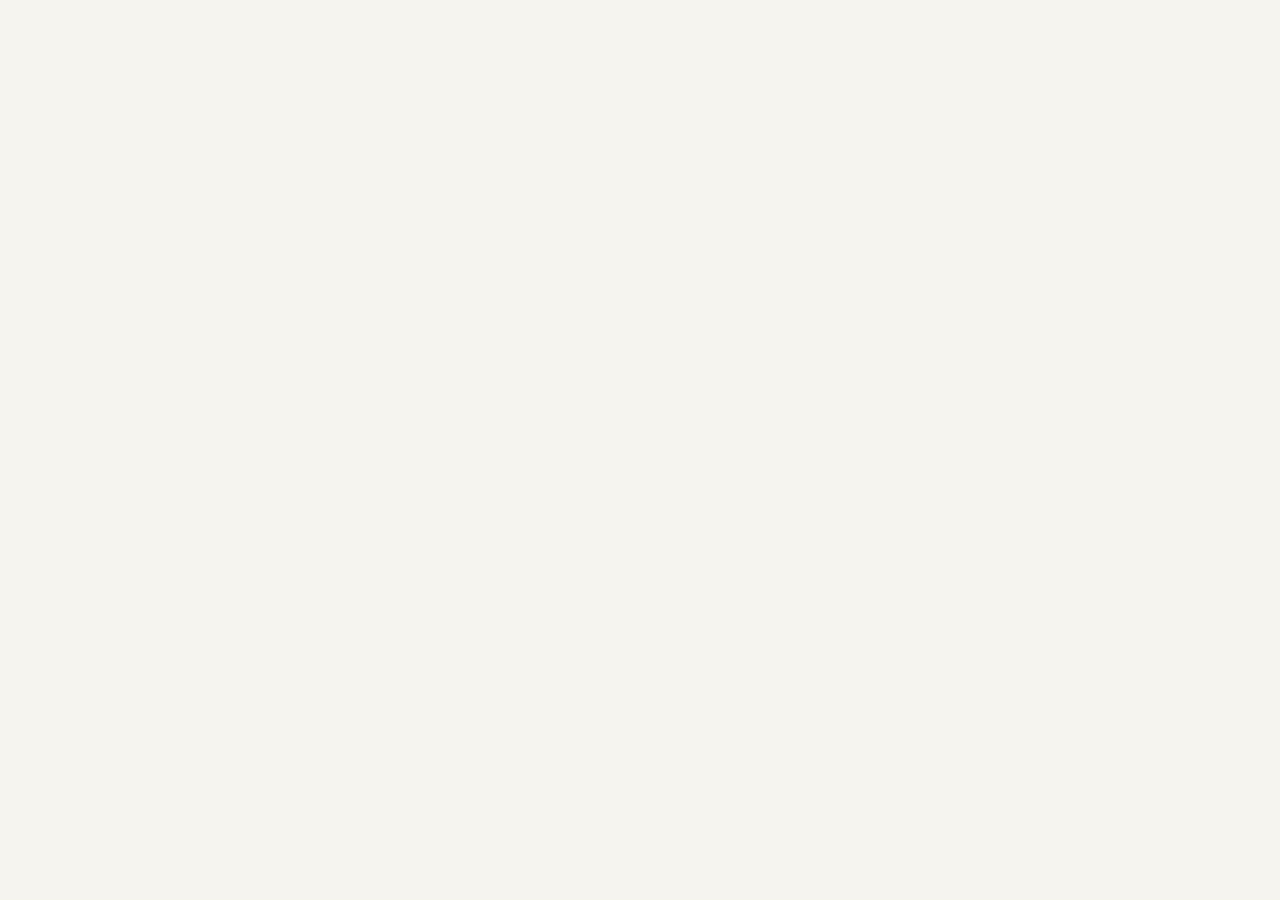
==== Admin.html @ 72b26d5e "fix: installed PWA not picking up new deploys An installed home-screen app usually resumes its last " ====
<!DOCTYPE html>
<html lang="es">
<head>
  <meta charset="UTF-8" />
  <meta name="viewport" content="width=device-width, initial-scale=1.0, viewport-fit=cover" />
  <title>Padel Park · Recepción</title>
  <link rel="manifest" href="admin-manifest.json" />
  <meta name="theme-color" content="#0e1d57" />
  <meta name="apple-mobile-web-app-capable" content="yes" />
  <meta name="apple-mobile-web-app-status-bar-style" content="black-translucent" />
  <meta name="apple-mobile-web-app-title" content="PP Recepción" />
  <link rel="apple-touch-icon" href="icons/admin-180.png" />
  <link rel="stylesheet" href="styles.css" />
  <link rel="stylesheet" href="admin.css" />
</head>
<body class="admin-body-bg">
  <div id="root"></div>

  <script>
    window.addEventListener('error', e => {
      if (e.message && e.message.includes('ResizeObserver loop')) {
        e.stopImmediatePropagation();
        e.preventDefault();
      }
    });
  </script>

  <!-- React -->
  <script src="https://unpkg.com/react@18.3.1/umd/react.development.js" integrity="sha384-hD6/rw4ppMLGNu3tX5cjIb+uRZ7UkRJ6BPkLpg4hAu/6onKUg4lLsHAs9EBPT82L" crossorigin="anonymous"></script>
  <script src="https://unpkg.com/react-dom@18.3.1/umd/react-dom.development.js" integrity="sha384-u6aeetuaXnQ38mYT8rp6sbXaQe3NL9t+IBXmnYxwkUI2Hw4bsp2Wvmx4yRQF1uAm" crossorigin="anonymous"></script>
  <script src="https://unpkg.com/@babel/standalone@7.29.0/babel.min.js" integrity="sha384-m08KidiNqLdpJqLq95G/LEi8Qvjl/xUYll3QILypMoQ65QorJ9Lvtp2RXYGBFj1y" crossorigin="anonymous"></script>

  <!-- QR decoder -->
  <script src="https://unpkg.com/jsqr@1.4.0/dist/jsQR.js"></script>

  <!-- Config + API -->
  <script src="config.js"></script>
  <script src="api.js"></script>

  <!-- Supabase -->
  <script src="https://cdn.jsdelivr.net/npm/@supabase/supabase-js@2/dist/umd/supabase.min.js"></script>
  <script src="supabase-client.js"></script>

  <!-- Tournament scheduling + WhatsApp helpers -->
  <script src="tournament-logic.js"></script>
  <script src="whatsapp.js"></script>

  <!-- App -->
  <script type="text/babel" src="admin.jsx"></script>

  <script>
    if ('serviceWorker' in navigator) {
      navigator.serviceWorker.register('./sw.js').then(reg => {
        reg.addEventListener('updatefound', () => {
          const sw = reg.installing;
          sw.addEventListener('statechange', () => {
            if (sw.state === 'installed' && navigator.serviceWorker.controller) {
              navigator.serviceWorker.controller.postMessage({ type: 'SKIP_WAITING' });
              window.location.reload();
            }
          });
        });
        // An installed PWA usually resumes a suspended session instead of
        // doing a fresh navigation, so it never notices new deploys on its
        // own — actively re-check whenever the app comes back to front.
        const checkForUpdate = () => reg.update().catch(() => {});
        document.addEventListener('visibilitychange', () => {
          if (document.visibilityState === 'visible') checkForUpdate();
        });
        window.addEventListener('focus', checkForUpdate);
        window.addEventListener('pageshow', checkForUpdate);
        checkForUpdate();
      });
    }
  </script>
</body>
</html>
---- styles.css ----
/* Padel Park Gran Jardín — Loyalty */

@import url('https://fonts.googleapis.com/css2?family=Bebas+Neue&family=Inter:wght@400;500;600;700;800&family=Caveat:wght@500;700&display=swap');

:root {
  --navy: #0e1d57;
  --navy-deep: #07123a;
  --navy-ink: #050a26;
  --lime: #b8f24a;
  --lime-soft: #d4f88a;
  --lime-deep: #8fce20;
  --cream: #f6f4ee;
  --paper: #fbfaf6;
  --line: rgba(14, 29, 87, 0.12);
}

* { box-sizing: border-box; }
html, body { margin: 0; padding: 0; }
body {
  font-family: 'Inter', system-ui, -apple-system, sans-serif;
  background: var(--cream);
  color: var(--navy-ink);
  -webkit-font-smoothing: antialiased;
  overflow-x: hidden;
}

button { font-family: inherit; cursor: pointer; border: none; background: none; color: inherit; }
input, textarea, select { font-family: inherit; }

.display { font-family: 'Bebas Neue', 'Inter', sans-serif; letter-spacing: 0.02em; }
.script { font-family: 'Caveat', cursive; font-weight: 700; }

/* App shell — mobile-first, framed on desktop */
.app-shell {
  min-height: 100vh;
  display: flex;
  align-items: center;
  justify-content: center;
  padding: 0;
  background:
    radial-gradient(1200px 600px at 80% -10%, rgba(184, 242, 74, 0.18), transparent 60%),
    radial-gradient(900px 500px at -10% 110%, rgba(14, 29, 87, 0.08), transparent 60%),
    var(--cream);
}
@media (min-width: 720px) {
  .app-shell { padding: 32px; }
}

.phone {
  width: 100%;
  max-width: 440px;
  background: var(--paper);
  min-height: 100vh;
  position: relative;
  overflow: hidden;
  display: flex;
  flex-direction: column;
  padding-top: env(safe-area-inset-top);
}
@media (min-width: 720px) {
  .phone {
    min-height: auto;
    height: min(880px, calc(100vh - 64px));
    border-radius: 36px;
    box-shadow:
      0 1px 0 rgba(255,255,255,0.6) inset,
      0 30px 80px -20px rgba(14, 29, 87, 0.35),
      0 8px 24px -8px rgba(14, 29, 87, 0.2);
    border: 1px solid rgba(14, 29, 87, 0.08);
  }
}

.scroll {
  flex: 1;
  overflow-y: auto;
  -webkit-overflow-scrolling: touch;
}
.scroll::-webkit-scrollbar { width: 0; }

/* Top bar */
.topbar {
  display: flex;
  align-items: center;
  justify-content: space-between;
  padding: max(18px, calc(env(safe-area-inset-top) + 10px)) 22px 6px;
}
.topbar .brand {
  display: flex;
  align-items: center;
  gap: 10px;
}
.topbar .brand .logo-pill {
  height: 46px;
  width: 46px;
  border-radius: 11px;
  overflow: hidden;
  display: block;
  box-shadow: 0 4px 14px -6px rgba(14, 29, 87, 0.4);
  border: 1px solid rgba(14, 29, 87, 0.08);
  background: var(--navy);
  flex-shrink: 0;
}
.topbar .brand .logo-pill img {
  width: 100%;
  height: 100%;
  object-fit: cover;
  display: block;
}
.topbar .right {
  font-size: 11px;
  color: rgba(14, 29, 87, 0.5);
  letter-spacing: 0.18em;
  text-transform: uppercase;
}

/* Hero (welcome) */
.hero {
  padding: 8px 22px 24px;
}
.hero .eyebrow {
  display: inline-flex;
  align-items: center;
  gap: 8px;
  font-size: 11px;
  letter-spacing: 0.22em;
  text-transform: uppercase;
  color: var(--navy);
  background: rgba(184, 242, 74, 0.35);
  padding: 6px 10px;
  border-radius: 999px;
  font-weight: 600;
}
.hero .eyebrow .dot {
  width: 6px; height: 6px; border-radius: 50%;
  background: var(--lime-deep);
}
.hero h1 {
  font-family: 'Bebas Neue', sans-serif;
  font-size: 56px;
  line-height: 0.92;
  letter-spacing: 0.005em;
  color: var(--navy);
  margin: 18px 0 8px;
}
.hero h1 .accent {
  color: var(--lime-deep);
  font-family: 'Caveat', cursive;
  font-size: 48px;
  letter-spacing: 0;
  display: inline-block;
  transform: translateY(-4px) rotate(-3deg);
  margin-right: 4px;
}
.hero p.lead {
  font-size: 15px;
  line-height: 1.5;
  color: rgba(14, 29, 87, 0.7);
  margin: 0 0 22px;
  max-width: 36ch;
}

/* Photo card */
.photo-card {
  position: relative;
  border-radius: 22px;
  overflow: hidden;
  margin: 0 22px;
  aspect-ratio: 1 / 1;
  background: #0e1d57;
}
.photo-card img {
  width: 100%; height: 100%;
  object-fit: cover;
  display: block;
}

/* Winners carousel */
.winners-carousel {
  position: absolute;
  inset: 0;
  background: var(--navy);
}
.winners-carousel .wc-img {
  position: absolute;
  inset: 0;
  width: 100%;
  height: 100%;
  object-fit: cover;
  opacity: 0;
  transform: scale(1.05);
  transition: opacity 1.1s ease, transform 6s ease;
}
.winners-carousel .wc-img.is-active {
  opacity: 1;
  transform: scale(1);
}
.winners-carousel .wc-dots {
  position: absolute;
  bottom: 64px;
  left: 0; right: 0;
  display: flex;
  justify-content: center;
  gap: 6px;
  z-index: 3;
}
.winners-carousel .wc-dot {
  width: 6px; height: 6px;
  border-radius: 999px;
  background: rgba(255, 255, 255, 0.45);
  transition: width 0.3s ease, background 0.3s ease;
  padding: 0;
  cursor: pointer;
}
.winners-carousel .wc-dot.is-active {
  width: 22px;
  background: var(--lime);
}
.photo-card .badge {
  position: absolute;
  top: 14px; left: 14px;
  background: var(--lime);
  color: var(--navy);
  font-family: 'Bebas Neue', sans-serif;
  font-size: 13px;
  letter-spacing: 0.16em;
  padding: 8px 12px;
  border-radius: 999px;
}
.photo-card .ribbon {
  position: absolute;
  bottom: 14px; left: 14px; right: 14px;
  background: rgba(14, 29, 87, 0.78);
  backdrop-filter: blur(8px);
  color: white;
  padding: 12px 14px;
  border-radius: 14px;
  display: flex;
  justify-content: space-between;
  align-items: center;
  font-size: 12.5px;
}
.photo-card .ribbon strong {
  font-family: 'Bebas Neue', sans-serif;
  font-size: 15px;
  letter-spacing: 0.1em;
  color: var(--lime);
}

/* Perks list */
.perks {
  margin: 22px 22px 0;
  display: grid;
  grid-template-columns: 1fr 1fr;
  gap: 10px;
}
.perk {
  border: 1px solid var(--line);
  background: white;
  border-radius: 14px;
  padding: 12px 12px 14px;
  display: flex;
  flex-direction: column;
  gap: 6px;
}
.perk .icon {
  width: 28px; height: 28px;
  border-radius: 8px;
  background: var(--navy);
  color: var(--lime);
  display: grid; place-items: center;
}
.perk .icon svg { width: 16px; height: 16px; }
.perk .label {
  font-size: 12.5px;
  font-weight: 600;
  color: var(--navy);
  line-height: 1.25;
}
.perk .sub {
  font-size: 11px;
  color: rgba(14, 29, 87, 0.55);
  line-height: 1.3;
}

/* CTA */
.cta-row {
  padding: 22px;
  display: flex;
  flex-direction: column;
  gap: 10px;
}

/* Card actions row (download / view qr) */
.card-actions {
  display: grid;
  grid-template-columns: 1fr 1fr;
  gap: 10px;
  margin-top: 18px;
}
.card-actions .btn {
  font-size: 13.5px;
  padding: 13px 12px;
}
.card-actions .btn-ghost {
  background: white;
}

/* Privacy/download notice */
.notice-box {
  display: flex;
  align-items: flex-start;
  gap: 10px;
  margin-top: 14px;
  padding: 13px 14px;
  background: rgba(14, 29, 87, 0.06);
  border: 1px solid rgba(14, 29, 87, 0.14);
  border-radius: 12px;
  font-size: 12.5px;
  color: var(--navy);
  line-height: 1.45;
}
.notice-box svg { color: var(--navy); margin-top: 1px; }
.notice-box strong { display: block; margin-bottom: 2px; font-weight: 700; }

/* Hint note below card actions */
.hint-note {
  display: flex;
  align-items: center;
  gap: 8px;
  margin-top: 12px;
  padding: 10px 12px;
  background: rgba(184, 242, 74, 0.18);
  border-radius: 10px;
  font-size: 12px;
  color: var(--navy);
  line-height: 1.4;
}

/* Wallet export stage — kept off-screen, captured at high resolution */
.wallet-export-stage {
  position: fixed;
  left: -10000px;
  top: 0;
  pointer-events: none;
  opacity: 1;
  z-index: -1;
}

/* WalletCard — Apple-Wallet-style portrait card */
.wallet-card {
  width: 720px;
  border-radius: 36px;
  overflow: hidden;
  background: linear-gradient(180deg, #0e1d57 0%, #07123a 60%, #050a26 100%);
  color: white;
  position: relative;
  font-family: 'Inter', sans-serif;
  box-shadow: 0 40px 80px -20px rgba(0,0,0,0.4);
}
.wallet-card::before {
  content: '';
  position: absolute;
  top: -120px; right: -120px;
  width: 360px; height: 360px;
  border-radius: 50%;
  background: radial-gradient(circle, rgba(184, 242, 74, 0.25), transparent 70%);
  pointer-events: none;
}
.wallet-card::after {
  content: '';
  position: absolute;
  inset: 0;
  background-image: repeating-linear-gradient(0deg, rgba(255,255,255,0.02) 0px, rgba(255,255,255,0.02) 1px, transparent 1px, transparent 3px);
  pointer-events: none;
}
.wallet-card .wc-band {
  display: flex;
  align-items: center;
  gap: 18px;
  padding: 36px 44px 22px;
  position: relative;
  z-index: 1;
}
.wallet-card .wc-logo {
  width: 80px; height: 80px;
  border-radius: 20px;
  overflow: hidden;
  flex-shrink: 0;
  background: rgba(0,0,0,0.4);
  border: 1px solid rgba(255,255,255,0.08);
}
.wallet-card .wc-logo img {
  width: 100%; height: 100%; object-fit: cover; display: block;
}
.wallet-card .wc-band-text { flex: 1; line-height: 1; }
.wallet-card .wc-brand {
  font-family: 'Bebas Neue', sans-serif;
  font-size: 32px;
  letter-spacing: 0.14em;
}
.wallet-card .wc-script {
  font-family: 'Caveat', cursive;
  font-size: 28px;
  color: var(--lime);
  margin-top: 4px;
}
.wallet-card .wc-tag {
  font-family: 'Bebas Neue', sans-serif;
  font-size: 13px;
  letter-spacing: 0.24em;
  background: var(--lime);
  color: var(--navy);
  padding: 6px 12px;
  border-radius: 999px;
  align-self: flex-start;
  margin-top: 4px;
}

.wallet-card .wc-name-row {
  padding: 6px 44px 0;
  position: relative;
  z-index: 1;
}
.wallet-card .wc-name-lbl {
  font-size: 11px;
  letter-spacing: 0.28em;
  text-transform: uppercase;
  color: rgba(255,255,255,0.45);
  font-weight: 600;
  margin-bottom: 6px;
}
.wallet-card .wc-name {
  font-family: 'Bebas Neue', sans-serif;
  font-size: 38px;
  letter-spacing: 0.04em;
  line-height: 1;
}

.wallet-card .wc-meta-row {
  display: grid;
  grid-template-columns: repeat(3, 1fr);
  gap: 16px;
  padding: 22px 44px 0;
  position: relative;
  z-index: 1;
}
.wallet-card .wc-meta-lbl {
  font-size: 10px;
  letter-spacing: 0.22em;
  text-transform: uppercase;
  color: rgba(255,255,255,0.45);
  font-weight: 600;
  margin-bottom: 5px;
}
.wallet-card .wc-meta-val {
  font-family: 'Bebas Neue', sans-serif;
  font-size: 18px;
  letter-spacing: 0.06em;
  color: white;
  line-height: 1;
}

.wallet-card .wc-qr-wrap {
  margin: 28px 44px 24px;
  background: white;
  border-radius: 28px;
  padding: 28px 28px 22px;
  display: flex;
  flex-direction: column;
  align-items: center;
  position: relative;
  z-index: 1;
}
.wallet-card .wc-qr {
  width: 360px;
  height: 360px;
}
.wallet-card .wc-qr svg { width: 100%; height: 100%; display: block; }
.wallet-card .wc-qr-hint {
  margin-top: 16px;
  font-size: 13px;
  letter-spacing: 0.04em;
  color: rgba(14, 29, 87, 0.6);
  font-weight: 500;
  text-align: center;
  line-height: 1.35;
}

.wallet-card .wc-foot {
  position: relative;
  padding: 18px 44px 32px;
  background: rgba(0,0,0,0.18);
  border-top: 1px solid rgba(255,255,255,0.06);
  z-index: 1;
}
.wallet-card .wc-foot-arc {
  position: absolute;
  top: -16px; left: 50%;
  width: 280px;
  height: 32px;
  margin-left: -140px;
  background: var(--lime);
  border-radius: 999px;
  opacity: 0.85;
  filter: blur(0);
  clip-path: polygon(0% 100%, 50% 0%, 100% 100%);
  display: none;
}
.wallet-card .wc-foot-text {
  display: flex;
  justify-content: space-between;
  align-items: center;
}
.wallet-card .wc-foot-text strong {
  font-family: 'Bebas Neue', sans-serif;
  font-size: 14px;
  letter-spacing: 0.18em;
  color: rgba(255,255,255,0.85);
  font-weight: 400;
}
.wallet-card .wc-foot-text span {
  font-family: 'Caveat', cursive;
  font-size: 18px;
  color: var(--lime);
}

/* Benefit cards (replaces reward-card) */
.benefit-card {
  display: flex;
  gap: 14px;
  background: white;
  border: 1px solid var(--line);
  border-radius: 16px;
  padding: 14px;
  margin-bottom: 10px;
  align-items: flex-start;
}
.benefit-card .bc-ic {
  width: 44px; height: 44px;
  background: var(--navy);
  color: var(--lime);
  border-radius: 12px;
  display: grid;
  place-items: center;
  flex-shrink: 0;
}
.benefit-card .bc-ttl {
  font-size: 14px;
  font-weight: 600;
  color: var(--navy);
  margin-bottom: 3px;
  display: flex;
  align-items: center;
  gap: 8px;
  flex-wrap: wrap;
}
.bc-tag {
  font-family: 'Bebas Neue', sans-serif;
  font-size: 10px;
  letter-spacing: 0.14em;
  background: var(--navy);
  color: var(--lime);
  padding: 2px 7px;
  border-radius: 999px;
}
.benefit-card .bc-sub {
  font-size: 12.5px;
  color: rgba(14, 29, 87, 0.6);
  line-height: 1.4;
}

/* Benefits preview on card screen */
.benefits-preview {
  margin-top: 16px;
  background: var(--navy);
  color: white;
  border-radius: 14px;
  padding: 14px 16px;
}
.benefits-preview .bp-row {
  display: flex;
  align-items: center;
  gap: 10px;
  font-size: 12.5px;
  color: rgba(255,255,255,0.85);
  line-height: 1.4;
}
.benefits-preview .bp-row svg {
  color: var(--lime);
  flex-shrink: 0;
}

/* QR modal hint row */
.qr-hint-row {
  display: inline-flex;
  align-items: center;
  gap: 8px;
  margin-top: 18px;
  font-size: 12px;
  color: rgba(255,255,255,0.7);
  background: rgba(255,255,255,0.06);
  padding: 6px 12px;
  border-radius: 999px;
  border: 1px solid rgba(255,255,255,0.1);
  letter-spacing: 0.04em;
}
.qr-hint-row .qr-hint-dot {
  width: 8px; height: 8px;
  border-radius: 50%;
  background: var(--lime);
  box-shadow: 0 0 0 0 rgba(184, 242, 74, 0.6);
  animation: pulseHint 1.8s ease-out infinite;
}
@keyframes pulseHint {
  0% { box-shadow: 0 0 0 0 rgba(184, 242, 74, 0.7); }
  70% { box-shadow: 0 0 0 8px rgba(184, 242, 74, 0); }
  100% { box-shadow: 0 0 0 0 rgba(184, 242, 74, 0); }
}
.btn {
  display: inline-flex;
  align-items: center;
  justify-content: center;
  gap: 8px;
  padding: 16px 18px;
  border-radius: 14px;
  font-weight: 600;
  font-size: 15px;
  transition: transform 0.12s ease, box-shadow 0.2s ease, background 0.2s ease;
}
.btn:active { transform: translateY(1px); }
.btn-primary {
  background: var(--navy);
  color: var(--lime);
  box-shadow: 0 6px 18px -6px rgba(14, 29, 87, 0.6);
}
.btn-primary:hover { background: var(--navy-deep); }
.btn-primary .arrow {
  display: inline-block;
  transition: transform 0.2s ease;
}
.btn-primary:hover .arrow { transform: translateX(4px); }
.btn-ghost {
  background: transparent;
  color: var(--navy);
  border: 1px solid var(--line);
}
.btn-ghost:hover { background: rgba(14, 29, 87, 0.03); }
.btn-lime {
  background: var(--lime);
  color: var(--navy);
  font-family: 'Bebas Neue', sans-serif;
  letter-spacing: 0.12em;
  font-size: 16px;
}
.btn-lime:hover { background: var(--lime-soft); }
.btn[disabled] { opacity: 0.5; cursor: not-allowed; }

/* Form */
.form-wrap {
  padding: 8px 22px 22px;
}
.form-wrap h2 {
  font-family: 'Bebas Neue', sans-serif;
  font-size: 38px;
  line-height: 1;
  color: var(--navy);
  margin: 18px 0 6px;
  letter-spacing: 0.01em;
}
.form-wrap .step {
  font-size: 11px;
  letter-spacing: 0.22em;
  text-transform: uppercase;
  color: var(--lime-deep);
  font-weight: 700;
}
.form-wrap .sub {
  font-size: 14px;
  color: rgba(14, 29, 87, 0.6);
  margin: 0 0 22px;
  line-height: 1.5;
}
.field {
  display: flex;
  flex-direction: column;
  gap: 6px;
  margin-bottom: 14px;
}
.field label {
  font-size: 11px;
  font-weight: 600;
  letter-spacing: 0.16em;
  text-transform: uppercase;
  color: rgba(14, 29, 87, 0.6);
}
.field input, .field select {
  padding: 14px 14px;
  border-radius: 12px;
  border: 1px solid var(--line);
  background: white;
  font-size: 15px;
  color: var(--navy-ink);
  outline: none;
  transition: border 0.15s ease, box-shadow 0.15s ease;
}
.field input:focus, .field select:focus {
  border-color: var(--navy);
  box-shadow: 0 0 0 3px rgba(14, 29, 87, 0.08);
}
.field-row { display: grid; grid-template-columns: 1fr 1fr; gap: 10px; }

.level-row {
  display: grid;
  grid-template-columns: repeat(3, 1fr);
  gap: 8px;
}
.level-pill {
  padding: 12px 8px;
  border-radius: 12px;
  border: 1px solid var(--line);
  background: white;
  font-size: 13px;
  font-weight: 600;
  color: var(--navy);
  text-align: center;
  transition: all 0.15s ease;
}
.level-pill.active {
  background: var(--navy);
  color: var(--lime);
  border-color: var(--navy);
}

.terms {
  display: flex; gap: 10px; align-items: flex-start;
  font-size: 12px; color: rgba(14, 29, 87, 0.7);
  margin: 6px 0 18px;
  line-height: 1.4;
}
.terms input { margin-top: 2px; }
.terms a { color: var(--navy); font-weight: 600; }

/* Generating screen */
.generating {
  flex: 1;
  display: flex; flex-direction: column;
  align-items: center;
  justify-content: center;
  padding: 32px 22px;
  text-align: center;
  background:
    radial-gradient(600px 400px at 50% 30%, rgba(184, 242, 74, 0.2), transparent 60%),
    var(--paper);
}
.generating .preview-card {
  width: 290px; height: 180px;
  border-radius: 18px;
  background: linear-gradient(135deg, var(--navy) 0%, var(--navy-deep) 100%);
  position: relative;
  overflow: hidden;
  box-shadow: 0 30px 60px -15px rgba(14, 29, 87, 0.5);
  animation: float 3s ease-in-out infinite;
}
.generating .preview-card::before {
  content: '';
  position: absolute;
  inset: -2px;
  background: linear-gradient(135deg, transparent 30%, rgba(184, 242, 74, 0.6) 50%, transparent 70%);
  animation: shimmer 2s ease-in-out infinite;
}
@keyframes shimmer {
  0%, 100% { transform: translateX(-100%); }
  50% { transform: translateX(100%); }
}
@keyframes float {
  0%, 100% { transform: translateY(0) rotate(-2deg); }
  50% { transform: translateY(-8px) rotate(2deg); }
}
.generating h3 {
  font-family: 'Bebas Neue', sans-serif;
  font-size: 32px;
  color: var(--navy);
  margin: 28px 0 6px;
}
.generating .gen-sub { font-size: 14px; color: rgba(14, 29, 87, 0.6); margin: 0 0 24px; }
.gen-steps {
  display: flex; flex-direction: column;
  gap: 10px; width: 100%; max-width: 320px;
}
.gen-step {
  display: flex; align-items: center; gap: 10px;
  font-size: 13px;
  color: rgba(14, 29, 87, 0.5);
  transition: color 0.3s ease;
}
.gen-step.done { color: var(--navy); }
.gen-step.active { color: var(--navy); font-weight: 600; }
.gen-step .tick {
  width: 22px; height: 22px;
  border-radius: 50%;
  border: 1.5px solid rgba(14, 29, 87, 0.2);
  display: grid; place-items: center;
  font-size: 12px;
  flex-shrink: 0;
}
.gen-step.done .tick {
  background: var(--lime);
  border-color: var(--lime);
  color: var(--navy);
}
.gen-step.active .tick {
  border-color: var(--navy);
  border-top-color: transparent;
  animation: spin 0.8s linear infinite;
}
@keyframes spin { to { transform: rotate(360deg); } }

/* Card screen */
.card-screen {
  padding: 8px 22px 90px;
}
.welcome-line {
  font-size: 13px;
  color: rgba(14, 29, 87, 0.55);
  margin: 8px 0 2px;
}
.welcome-line .hi { color: var(--lime-deep); font-family: 'Caveat', cursive; font-size: 18px; }
.member-name {
  font-family: 'Bebas Neue', sans-serif;
  font-size: 28px;
  color: var(--navy);
  letter-spacing: 0.02em;
  margin: 0 0 18px;
  line-height: 1;
}

/* The Loyalty Card */
.loyalty-card {
  position: relative;
  aspect-ratio: 1.586 / 1;
  border-radius: 20px;
  overflow: hidden;
  color: white;
  box-shadow:
    0 30px 60px -20px rgba(14, 29, 87, 0.45),
    0 6px 18px -6px rgba(14, 29, 87, 0.25),
    0 0 0 1px rgba(255,255,255,0.06) inset;
  transition: transform 0.4s cubic-bezier(0.2, 0.8, 0.2, 1);
  cursor: pointer;
}
.loyalty-card:hover { transform: translateY(-2px) rotate(-0.5deg); }

.loyalty-card .lc-bg {
  position: absolute; inset: 0;
  background: linear-gradient(135deg, var(--navy) 0%, var(--navy-deep) 60%, var(--navy-ink) 100%);
}
.loyalty-card .lc-pattern {
  position: absolute; inset: 0;
  opacity: 0.5;
  mix-blend-mode: screen;
}
.loyalty-card .lc-grain {
  position: absolute; inset: 0;
  background-image:
    repeating-linear-gradient(0deg, rgba(255,255,255,0.02) 0px, rgba(255,255,255,0.02) 1px, transparent 1px, transparent 3px);
  pointer-events: none;
}
.loyalty-card .lc-content {
  position: relative;
  z-index: 2;
  padding: 18px 20px;
  height: 100%;
  display: flex;
  flex-direction: column;
  justify-content: space-between;
}
.loyalty-card .lc-top {
  display: flex; justify-content: space-between; align-items: flex-start;
}
.loyalty-card .lc-brand {
  font-family: 'Bebas Neue', sans-serif;
  font-size: 18px;
  letter-spacing: 0.14em;
  line-height: 1;
}
.loyalty-card .lc-brand .sub {
  display: block;
  font-family: 'Caveat', cursive;
  color: var(--lime);
  font-size: 16px;
  letter-spacing: 0;
  margin-top: 2px;
  line-height: 1;
}
.loyalty-card .lc-chip {
  width: 38px; height: 28px;
  border-radius: 6px;
  background: linear-gradient(135deg, #d4c074 0%, #f2dd95 50%, #c5a945 100%);
  position: relative;
}
.loyalty-card .lc-chip::before {
  content: '';
  position: absolute;
  inset: 3px;
  border: 1px solid rgba(0,0,0,0.2);
  border-radius: 3px;
  background:
    linear-gradient(90deg, transparent 32%, rgba(0,0,0,0.18) 32%, rgba(0,0,0,0.18) 34%, transparent 34%, transparent 66%, rgba(0,0,0,0.18) 66%, rgba(0,0,0,0.18) 68%, transparent 68%),
    linear-gradient(0deg, transparent 32%, rgba(0,0,0,0.18) 32%, rgba(0,0,0,0.18) 34%, transparent 34%, transparent 66%, rgba(0,0,0,0.18) 66%, rgba(0,0,0,0.18) 68%, transparent 68%);
}
.loyalty-card .lc-mid {
  font-family: 'Bebas Neue', sans-serif;
  font-size: 22px;
  letter-spacing: 0.12em;
  margin-top: 8px;
}
.loyalty-card .lc-bottom {
  display: flex; justify-content: space-between; align-items: flex-end;
  gap: 12px;
}
.loyalty-card .lc-member {
  font-size: 11px;
  letter-spacing: 0.18em;
  text-transform: uppercase;
  color: rgba(255,255,255,0.5);
}
.loyalty-card .lc-name {
  font-family: 'Bebas Neue', sans-serif;
  font-size: 17px;
  letter-spacing: 0.1em;
  margin-top: 2px;
  line-height: 1;
}
.loyalty-card .lc-tier {
  text-align: right;
}
.loyalty-card .lc-tier .lbl {
  font-size: 10px;
  letter-spacing: 0.2em;
  text-transform: uppercase;
  color: rgba(255,255,255,0.5);
}
.loyalty-card .lc-tier .val {
  font-family: 'Bebas Neue', sans-serif;
  color: var(--lime);
  font-size: 18px;
  letter-spacing: 0.1em;
  line-height: 1;
  margin-top: 2px;
}

/* tier variants */
.loyalty-card[data-tier="bronze"] .lc-tier .val { color: #e7b576; }
.loyalty-card[data-tier="silver"] .lc-tier .val { color: #d8dde7; }
.loyalty-card[data-tier="gold"] .lc-tier .val { color: #f3d56b; }
.loyalty-card[data-tier="legend"] .lc-tier .val { color: var(--lime); }

/* Card style variants */
.loyalty-card.style-classic .lc-bg {
  background: linear-gradient(135deg, var(--navy) 0%, var(--navy-deep) 60%, var(--navy-ink) 100%);
}
.loyalty-card.style-neon .lc-bg {
  background:
    radial-gradient(circle at 80% 20%, rgba(184, 242, 74, 0.35), transparent 50%),
    linear-gradient(135deg, #0a1340 0%, #03061f 100%);
}
.loyalty-card.style-court .lc-bg {
  background:
    linear-gradient(135deg, rgba(14, 29, 87, 0.85), rgba(7, 18, 58, 0.95)),
    linear-gradient(180deg, #2a7fc4 0%, #1c5a92 100%);
}
.loyalty-card.style-court .lc-pattern {
  background:
    repeating-linear-gradient(90deg, transparent 0, transparent 30px, rgba(255,255,255,0.06) 30px, rgba(255,255,255,0.06) 31px),
    repeating-linear-gradient(0deg, transparent 0, transparent 30px, rgba(255,255,255,0.06) 30px, rgba(255,255,255,0.06) 31px);
}
.loyalty-card.style-lime .lc-bg {
  background: linear-gradient(135deg, #cdf563 0%, #a5e228 60%, #8fce20 100%);
}
.loyalty-card.style-lime { color: var(--navy); }
.loyalty-card.style-lime .lc-brand .sub { color: var(--navy); }
.loyalty-card.style-lime .lc-member,
.loyalty-card.style-lime .lc-tier .lbl { color: rgba(14, 29, 87, 0.55); }
.loyalty-card.style-lime .lc-tier .val { color: var(--navy); }

/* Stats row */
.stats-row {
  display: grid;
  grid-template-columns: repeat(3, 1fr);
  gap: 10px;
  margin-top: 18px;
}
.stat {
  background: white;
  border: 1px solid var(--line);
  border-radius: 14px;
  padding: 12px 12px 14px;
}
.stat .v {
  font-family: 'Bebas Neue', sans-serif;
  font-size: 28px;
  color: var(--navy);
  line-height: 1;
}
.stat .l {
  font-size: 10.5px;
  letter-spacing: 0.16em;
  text-transform: uppercase;
  color: rgba(14, 29, 87, 0.55);
  margin-top: 4px;
}

/* Progress to reward */
.reward {
  margin-top: 18px;
  background: var(--navy);
  border-radius: 18px;
  padding: 16px 16px 18px;
  color: white;
  position: relative;
  overflow: hidden;
}
.reward::before {
  content: '';
  position: absolute;
  right: -40px; top: -40px;
  width: 140px; height: 140px;
  border-radius: 50%;
  background: rgba(184, 242, 74, 0.15);
}
.reward .lbl {
  font-size: 11px;
  letter-spacing: 0.2em;
  text-transform: uppercase;
  color: var(--lime);
  font-weight: 700;
}
.reward .ttl {
  font-family: 'Bebas Neue', sans-serif;
  font-size: 22px;
  letter-spacing: 0.02em;
  margin: 4px 0 14px;
  line-height: 1.05;
}
.reward .ttl .count {
  color: var(--lime);
}
.reward .bar {
  background: rgba(255,255,255,0.1);
  height: 8px;
  border-radius: 99px;
  overflow: hidden;
  position: relative;
  z-index: 1;
}
.reward .bar > div {
  height: 100%;
  background: linear-gradient(90deg, var(--lime-deep), var(--lime));
  border-radius: 99px;
  transition: width 0.6s cubic-bezier(0.2, 0.8, 0.2, 1);
}
.reward .pips {
  display: flex;
  gap: 4px;
  margin-top: 12px;
  position: relative;
  z-index: 1;
}
.reward .pip {
  flex: 1;
  height: 6px;
  border-radius: 99px;
  background: rgba(255,255,255,0.15);
  transition: background 0.3s ease;
}
.reward .pip.filled {
  background: var(--lime);
}

/* QR display */
.qr-section {
  margin-top: 18px;
  background: white;
  border: 1px solid var(--line);
  border-radius: 18px;
  padding: 18px;
  display: flex;
  align-items: center;
  gap: 14px;
}
.qr-section .qr-thumb {
  width: 88px; height: 88px;
  border-radius: 12px;
  background: white;
  padding: 6px;
  border: 1px solid var(--line);
  display: grid; place-items: center;
  flex-shrink: 0;
}
.qr-section .qr-thumb canvas, .qr-section .qr-thumb svg {
  width: 100%; height: 100%; display: block;
}
.qr-section .qr-meta { flex: 1; min-width: 0; }
.qr-section .qr-meta .ttl {
  font-size: 13px; font-weight: 600; color: var(--navy);
  margin-bottom: 2px;
}
.qr-section .qr-meta .sub {
  font-size: 11.5px;
  color: rgba(14, 29, 87, 0.55);
  line-height: 1.4;
}
.qr-section button {
  font-size: 12px;
  font-weight: 600;
  color: var(--navy);
  background: rgba(184, 242, 74, 0.4);
  padding: 8px 12px;
  border-radius: 999px;
  flex-shrink: 0;
}
.qr-section button:hover { background: var(--lime); }

/* Bottom tab nav */
.tabbar {
  position: absolute;
  bottom: 0;
  left: 0;
  right: 0;
  z-index: 20;
  border-top: 1px solid var(--line);
  background: rgba(251, 250, 246, 0.95);
  backdrop-filter: blur(10px);
  padding: 8px 14px calc(14px + env(safe-area-inset-bottom));
  display: grid;
  grid-template-columns: repeat(4, 1fr);
  gap: 4px;
}
.tab {
  display: flex;
  flex-direction: column;
  align-items: center;
  gap: 3px;
  padding: 8px 6px;
  border-radius: 10px;
  color: rgba(14, 29, 87, 0.45);
  font-size: 10.5px;
  letter-spacing: 0.06em;
  font-weight: 600;
  transition: color 0.15s ease;
}
.tab svg { width: 20px; height: 20px; }
.tab.active { color: var(--navy); }
.tab.active .dot {
  width: 4px; height: 4px;
  background: var(--lime-deep);
  border-radius: 50%;
}

/* QR full-screen modal */
.qr-modal {
  position: absolute;
  inset: 0;
  z-index: 50;
  background: rgba(7, 18, 58, 0.92);
  backdrop-filter: blur(12px);
  display: flex;
  flex-direction: column;
  align-items: center;
  justify-content: center;
  padding: 32px 22px;
  animation: fadeIn 0.25s ease;
}
@keyframes fadeIn { from { opacity: 0; } to { opacity: 1; } }
.qr-modal .qr-box {
  background: white;
  padding: 22px;
  border-radius: 22px;
  box-shadow: 0 40px 80px -20px rgba(0,0,0,0.5);
  position: relative;
}
.qr-modal .qr-box canvas, .qr-modal .qr-box svg {
  width: 240px; height: 240px; display: block;
}
.qr-modal .close {
  position: absolute;
  top: 18px; right: 18px;
  width: 36px; height: 36px;
  border-radius: 50%;
  background: rgba(255,255,255,0.1);
  color: white;
  display: grid; place-items: center;
}
.qr-modal .close:hover { background: rgba(255,255,255,0.18); }
.qr-modal .mtitle {
  color: white;
  font-family: 'Bebas Neue', sans-serif;
  font-size: 24px;
  letter-spacing: 0.04em;
  margin-top: 22px;
}
.qr-modal .msub {
  color: rgba(255,255,255,0.6);
  font-size: 13px;
  margin-top: 4px;
  text-align: center;
  max-width: 26ch;
  line-height: 1.5;
}
.qr-modal .scan-btn {
  margin-top: 22px;
  background: var(--lime);
  color: var(--navy);
  font-family: 'Bebas Neue', sans-serif;
  letter-spacing: 0.12em;
  font-size: 15px;
  padding: 14px 22px;
  border-radius: 999px;
}

/* Toast */
.toast {
  position: absolute;
  bottom: 90px; left: 50%;
  transform: translateX(-50%);
  background: var(--navy);
  color: white;
  padding: 12px 18px;
  border-radius: 999px;
  display: flex; align-items: center; gap: 10px;
  font-size: 13px;
  font-weight: 600;
  z-index: 60;
  box-shadow: 0 14px 40px -10px rgba(14, 29, 87, 0.5);
  animation: pop 0.3s cubic-bezier(0.2, 0.8, 0.2, 1);
}
.toast .ic {
  width: 22px; height: 22px;
  background: var(--lime);
  color: var(--navy);
  border-radius: 50%;
  display: grid; place-items: center;
}
@keyframes pop {
  from { opacity: 0; transform: translateX(-50%) translateY(10px) scale(0.9); }
  to   { opacity: 1; transform: translateX(-50%) translateY(0) scale(1); }
}

/* Rewards screen */
.rewards-screen { padding: 8px 22px 90px; }
.rewards-screen h2 {
  font-family: 'Bebas Neue', sans-serif;
  font-size: 32px;
  color: var(--navy);
  margin: 14px 0 4px;
  letter-spacing: 0.01em;
}
.rewards-screen .sub {
  font-size: 13px;
  color: rgba(14, 29, 87, 0.6);
  margin-bottom: 16px;
}
.reward-card {
  background: white;
  border: 1px solid var(--line);
  border-radius: 16px;
  padding: 14px;
  display: flex;
  align-items: center;
  gap: 14px;
  margin-bottom: 10px;
  position: relative;
  overflow: hidden;
}
.reward-card.unlocked { background: rgba(184, 242, 74, 0.12); border-color: rgba(184, 242, 74, 0.5); }
.reward-card.unlocked::after {
  content: 'DISPONIBLE';
  position: absolute;
  top: 12px; right: 12px;
  font-family: 'Bebas Neue', sans-serif;
  font-size: 10px;
  letter-spacing: 0.18em;
  background: var(--navy);
  color: var(--lime);
  padding: 3px 8px;
  border-radius: 999px;
}
.reward-card .rc-vis {
  width: 48px; height: 48px;
  border-radius: 12px;
  background: var(--navy);
  color: var(--lime);
  display: grid; place-items: center;
  flex-shrink: 0;
  font-family: 'Bebas Neue', sans-serif;
  font-size: 20px;
  letter-spacing: 0.05em;
}
.reward-card.locked .rc-vis { background: rgba(14, 29, 87, 0.1); color: rgba(14, 29, 87, 0.4); }
.reward-card .rc-body { flex: 1; min-width: 0; }
.reward-card .rc-ttl { font-size: 14px; font-weight: 600; color: var(--navy); }
.reward-card .rc-sub { font-size: 12px; color: rgba(14, 29, 87, 0.6); line-height: 1.4; margin-top: 2px; }
.reward-card.locked .rc-ttl, .reward-card.locked .rc-sub { opacity: 0.5; }

/* Activity */
.activity { padding: 8px 22px 22px; }
.activity h2 {
  font-family: 'Bebas Neue', sans-serif;
  font-size: 32px;
  color: var(--navy);
  margin: 14px 0 16px;
  letter-spacing: 0.01em;
}
.activity .row {
  display: flex;
  align-items: center;
  gap: 12px;
  padding: 12px 0;
  border-bottom: 1px solid var(--line);
}
.activity .row:last-child { border-bottom: none; }
.activity .row .ic {
  width: 36px; height: 36px;
  border-radius: 10px;
  background: rgba(184, 242, 74, 0.3);
  color: var(--navy);
  display: grid; place-items: center;
  flex-shrink: 0;
}
.activity .row .ic.add { background: var(--lime); }
.activity .row .ic.reward { background: var(--navy); color: var(--lime); }
.activity .row .meta { flex: 1; min-width: 0; }
.activity .row .ttl { font-size: 13.5px; font-weight: 600; color: var(--navy); }
.activity .row .sub { font-size: 11.5px; color: rgba(14, 29, 87, 0.55); margin-top: 2px; }
.activity .row .amt {
  font-family: 'Bebas Neue', sans-serif;
  font-size: 16px;
  color: var(--lime-deep);
  letter-spacing: 0.05em;
}

/* Empty state */
.empty {
  text-align: center;
  padding: 32px 16px;
  color: rgba(14, 29, 87, 0.5);
  font-size: 13px;
}

/* Hero ball-arc deco */
.ball-arc {
  position: absolute;
  pointer-events: none;
}

/* Small helpers */
.spacer-8 { height: 8px; } .spacer-16 { height: 16px; } .spacer-24 { height: 24px; }

/* Landing footer */
.landing-footer {
  display: flex;
  flex-direction: column;
  align-items: center;
  gap: 8px;
  padding: 22px 22px 32px;
  border-top: 1px solid var(--line);
  margin-top: 8px;
}
.footer-ig {
  display: inline-flex;
  align-items: center;
  gap: 8px;
  color: var(--navy);
  font-size: 13px;
  font-weight: 600;
  text-decoration: none;
  padding: 9px 16px;
  border-radius: 999px;
  border: 1px solid var(--line);
  background: white;
  transition: background 0.15s ease, border-color 0.15s ease;
}
.footer-ig:hover {
  background: rgba(184, 242, 74, 0.2);
  border-color: var(--lime-deep);
}
.footer-wa {
  display: inline-flex;
  align-items: center;
  gap: 8px;
  color: #128c47;
  font-size: 13px;
  font-weight: 600;
  text-decoration: none;
  padding: 9px 16px;
  border-radius: 999px;
  border: 1px solid #d0eedd;
  background: #f0faf4;
  transition: background 0.15s ease, border-color 0.15s ease;
}
.footer-wa:hover {
  background: #d6f4e4;
  border-color: #128c47;
}
.footer-copy {
  font-size: 11px;
  color: rgba(14, 29, 87, 0.4);
  letter-spacing: 0.04em;
}

/* ── Visits block (CardScreen) ────────────────────────────── */
.visits-block {
  background: var(--navy);
  border-radius: 16px;
  padding: 18px;
  margin-top: 36px;
  display: flex;
  flex-direction: column;
  gap: 10px;
}
.vb-top {
  display: flex;
  align-items: center;
  justify-content: space-between;
  gap: 12px;
  padding-bottom: 4px;
}
.vb-count {
  display: flex;
  align-items: baseline;
  gap: 5px;
}
.vb-n {
  font-family: 'Bebas Neue', sans-serif;
  font-size: 40px;
  color: var(--lime);
  line-height: 1;
}
.vb-label {
  font-size: 12px;
  color: rgba(255,255,255,0.45);
  text-transform: uppercase;
  letter-spacing: .06em;
}
.vb-cycle {
  display: flex;
  gap: 6px;
  align-items: center;
}
.vdot {
  width: 18px;
  height: 18px;
  border-radius: 50%;
  background: rgba(255,255,255,0.1);
  border: 1.5px solid rgba(255,255,255,0.15);
  position: relative;
  flex-shrink: 0;
}
.vdot.filled { background: var(--lime); border-color: var(--lime); }
.vdot.mark-s::after { content:''; position:absolute; bottom:-6px; left:50%; transform:translateX(-50%); width:4px; height:4px; border-radius:50%; background: #7ac; }
.vdot.mark-f::after { content:''; position:absolute; bottom:-6px; left:50%; transform:translateX(-50%); width:4px; height:4px; border-radius:50%; background: var(--lime); }
.vb-promo {
  display: flex;
  align-items: center;
  gap: 8px;
  border-radius: 10px;
  padding: 10px 12px;
  font-size: 13px;
  font-weight: 500;
}
.promo-free    { background: rgba(184,242,74,0.12); color: var(--lime); border: 1px solid rgba(184,242,74,0.3); }
.promo-silver  { background: rgba(122,172,204,0.12); color: #8ecce6; border: 1px solid rgba(122,172,204,0.3); }
.promo-birthday{ background: rgba(255,180,100,0.12); color: #ffb464; border: 1px solid rgba(255,180,100,0.3); }
.vb-next {
  font-size: 11px;
  color: rgba(255,255,255,0.38);
  text-align: center;
  padding: 2px 0;
}

/* ── Member panel (admin.jsx) ─────────────────────────────── */
.member-panel {
  padding: 20px 20px 8px;
  display: flex;
  flex-direction: column;
  align-items: center;
  gap: 10px;
  text-align: center;
}
.mp-avatar {
  width: 60px;
  height: 60px;
  border-radius: 50%;
  background: var(--navy);
  color: var(--lime);
  font-family: 'Bebas Neue', sans-serif;
  font-size: 24px;
  display: flex;
  align-items: center;
  justify-content: center;
  border: 2px solid rgba(184,242,74,0.35);
}
.mp-name {
  font-size: 20px;
  font-weight: 700;
  color: var(--navy-ink);
  line-height: 1.2;
}
.mp-meta {
  font-size: 12px;
  color: rgba(14,29,87,0.45);
}
.mp-visits-block {
  background: var(--navy-ink);
  border-radius: 14px;
  padding: 14px 16px 10px;
  width: 100%;
  text-align: center;
}
.mp-visits-n {
  font-family: 'Bebas Neue', sans-serif;
  font-size: 48px;
  color: var(--lime);
  line-height: 1;
}
.mp-visits-label {
  font-size: 11px;
  color: rgba(255,255,255,0.4);
  text-transform: uppercase;
  letter-spacing: .07em;
  margin-bottom: 10px;
}
.mp-cycle {
  display: flex;
  justify-content: center;
  gap: 7px;
  margin-bottom: 4px;
}
.cycle-dot {
  width: 20px;
  height: 20px;
  border-radius: 50%;
  background: rgba(255,255,255,0.08);
  border: 1.5px solid rgba(255,255,255,0.15);
  position: relative;
}
.cycle-dot.filled   { background: var(--lime); border-color: var(--lime); }
.cycle-dot.mark-silver::after { content:'S'; position:absolute; bottom:-16px; left:50%; transform:translateX(-50%); font-size:9px; color:#7ac; }
.cycle-dot.mark-free::after   { content:'G'; position:absolute; bottom:-16px; left:50%; transform:translateX(-50%); font-size:9px; color:var(--lime); }
.mp-cycle-legend {
  display: flex;
  justify-content: center;
  gap: 14px;
  margin-top: 18px;
  font-size: 10px;
  color: rgba(255,255,255,0.35);
}
.mp-cycle-legend span { display:flex; align-items:center; gap:4px; }
.cd-silver { display:inline-block; width:8px; height:8px; border-radius:50%; background:#7ac; }
.cd-free   { display:inline-block; width:8px; height:8px; border-radius:50%; background:var(--lime); }
.mp-promo {
  width: 100%;
  border-radius: 10px;
  padding: 10px 14px;
  font-size: 13px;
  font-weight: 500;
  display: flex;
  align-items: center;
  gap: 8px;
}
.mp-court-tag {
  font-size: 11px;
  font-weight: 700;
  color: rgba(14,29,87,0.45);
  text-transform: uppercase;
  letter-spacing: .08em;
}
.mp-lookup {
  display: flex;
  flex-direction: column;
  align-items: center;
  justify-content: center;
  gap: 14px;
  padding: 60px 20px;
  color: rgba(14,29,87,0.5);
  font-size: 14px;
}
.mp-spinner {
  width: 36px; height: 36px;
  border: 3px solid rgba(14,29,87,0.1);
  border-top-color: var(--navy);
  border-radius: 50%;
  animation: spin 0.8s linear infinite;
}
@keyframes spin { to { transform: rotate(360deg); } }
.sr-next {
  font-size: 13px;
  color: rgba(14,29,87,0.5);
  background: rgba(14,29,87,0.06);
  border-radius: 8px;
  padding: 8px 14px;
  margin: 4px 0;
}

/* Auth error messages */
.field-error {
  color: #e05555;
  font-size: 13px;
  margin: -8px 0 8px;
}
.field-error-inline {
  display: block;
  color: #e05555;
  font-size: 12px;
  margin-top: 4px;
}

/* Animations */
.fade-in { animation: fadeUp 0.4s cubic-bezier(0.2, 0.8, 0.2, 1); }
@keyframes fadeUp { from { opacity: 0; transform: translateY(8px); } to { opacity: 1; transform: translateY(0); } }

/* PWA install prompt */
.install-prompt {
  position: fixed;
  bottom: calc(16px + env(safe-area-inset-bottom));
  left: 50%;
  transform: translateX(-50%);
  width: min(calc(100vw - 32px), 420px);
  background: var(--navy);
  border: 1px solid rgba(184, 242, 74, 0.25);
  border-radius: 16px;
  padding: 14px 14px 14px 14px;
  display: flex;
  align-items: center;
  gap: 12px;
  box-shadow: 0 8px 32px rgba(0,0,0,0.45);
  z-index: 9999;
  animation: slideUp 0.35s cubic-bezier(0.2, 0.8, 0.2, 1);
}
@keyframes slideUp {
  from { opacity: 0; transform: translateX(-50%) translateY(20px); }
  to   { opacity: 1; transform: translateX(-50%) translateY(0); }
}
.install-icon {
  width: 44px;
  height: 44px;
  border-radius: 10px;
  flex-shrink: 0;
}
.install-text {
  flex: 1;
  display: flex;
  flex-direction: column;
  gap: 2px;
}
.install-text strong {
  font-size: 13px;
  font-weight: 700;
  color: #fff;
}
.install-text span {
  font-size: 11px;
  color: rgba(255,255,255,0.55);
  line-height: 1.4;
}
.install-text em {
  font-style: normal;
  color: var(--lime);
}
.install-share-icon {
  display: inline-flex;
  align-items: center;
  justify-content: center;
  width: 16px;
  height: 16px;
  border: 1.5px solid currentColor;
  border-radius: 3px;
  font-size: 9px;
  line-height: 1;
  margin: 0 1px;
  color: var(--lime);
  vertical-align: middle;
}
.install-btn {
  background: var(--lime);
  color: var(--navy-ink);
  border: none;
  border-radius: 8px;
  font-size: 13px;
  font-weight: 700;
  padding: 8px 14px;
  cursor: pointer;
  flex-shrink: 0;
}
.install-close {
  background: none;
  border: none;
  color: rgba(255,255,255,0.35);
  font-size: 14px;
  cursor: pointer;
  padding: 4px;
  flex-shrink: 0;
  line-height: 1;
}
.install-close:hover { color: rgba(255,255,255,0.7); }

/* ── Announcement cards (member app) ─────────────────────── */
.ann-banner-stack {
  display: flex;
  flex-direction: column;
  gap: 12px;
  padding: 0 22px 18px;
}
/* When inside card-screen the outer div already provides horizontal padding */
.card-screen .ann-banner-stack {
  padding-left: 0;
  padding-right: 0;
  margin-top: 18px;
}
.ann-card {
  border-radius: 18px;
  overflow: hidden;
  border: 1px solid;
  animation: fadeUp 0.4s cubic-bezier(0.2,0.8,0.2,1);
  box-shadow: 0 8px 24px -8px rgba(14,29,87,0.35);
}
.ann-card-img {
  width: 100%;
  height: auto;
  display: block;
}
.ann-card-body {
  padding: 14px 14px 16px;
}
.ann-card-top {
  display: flex;
  align-items: center;
  justify-content: space-between;
  margin-bottom: 8px;
}
.ann-card-badge {
  font-size: 9.5px;
  font-weight: 800;
  letter-spacing: .14em;
  padding: 4px 10px;
  border-radius: 999px;
}
.ann-card-close {
  width: 24px; height: 24px;
  border-radius: 50%;
  background: rgba(255,255,255,0.12);
  color: rgba(255,255,255,0.7);
  display: grid; place-items: center;
  flex-shrink: 0;
}
.ann-card-title {
  font-size: 15px;
  font-weight: 700;
  color: white;
  line-height: 1.3;
}
.ann-card-text {
  font-size: 12.5px;
  color: rgba(255,255,255,0.65);
  margin-top: 4px;
  line-height: 1.45;
}
/* Countdown */
.ann-countdown {
  display: flex;
  gap: 8px;
  margin-top: 14px;
}
.ann-cd-unit {
  flex: 1;
  background: rgba(255,255,255,0.1);
  border-radius: 10px;
  padding: 8px 4px;
  text-align: center;
}
.ann-cd-unit span {
  display: block;
  font-family: 'Bebas Neue', sans-serif;
  font-size: 26px;
  color: white;
  line-height: 1;
  letter-spacing: .04em;
}
.ann-cd-unit em {
  display: block;
  font-style: normal;
  font-size: 9px;
  letter-spacing: .14em;
  text-transform: uppercase;
  color: rgba(255,255,255,0.45);
  margin-top: 2px;
}
/* Signup button */
.ann-signup-btn {
  display: block;
  width: 100%;
  margin-top: 12px;
  padding: 11px 16px;
  border-radius: 12px;
  background: var(--lime);
  color: var(--navy);
  font-size: 13px;
  font-weight: 700;
  letter-spacing: .04em;
  text-align: center;
  transition: opacity 0.15s;
}
.ann-signup-btn.signed {
  background: rgba(255,255,255,0.12);
  color: rgba(255,255,255,0.7);
  font-weight: 500;
}
.ann-signup-btn:disabled { opacity: .6; }

/* ── Easter Egg ─────────────────────────────────────── */
.ee-overlay {
  position: fixed;
  inset: 0;
  background: rgba(0,0,0,0.65);
  backdrop-filter: blur(6px);
  -webkit-backdrop-filter: blur(6px);
  display: flex;
  align-items: center;
  justify-content: center;
  z-index: 9999;
}
.ee-card {
  background: var(--navy);
  border: 1px solid rgba(255,255,255,0.12);
  border-radius: 24px;
  padding: 36px 32px 28px;
  width: min(320px, 88vw);
  text-align: center;
  box-shadow: 0 24px 60px rgba(0,0,0,0.5);
}
.ee-logo {
  width: 80px;
  height: 80px;
  border-radius: 20px;
  overflow: hidden;
  margin: 0 auto 16px;
  border: 2px solid rgba(255,255,255,0.15);
}
.ee-logo img {
  width: 100%;
  height: 100%;
  object-fit: cover;
}
.ee-name {
  font-size: 15px;
  font-weight: 700;
  color: #fff;
  letter-spacing: .02em;
}
.ee-version {
  font-size: 12px;
  color: var(--lime);
  font-weight: 600;
  margin-top: 4px;
  letter-spacing: .05em;
}
.ee-divider {
  height: 1px;
  background: rgba(255,255,255,0.12);
  margin: 20px 0;
}
.ee-made {
  font-size: 11px;
  color: rgba(255,255,255,0.45);
  text-transform: uppercase;
  letter-spacing: .08em;
}
.ee-creator {
  font-size: 22px;
  font-weight: 800;
  color: #fff;
  margin-top: 6px;
  letter-spacing: .01em;
}
.ee-sub {
  font-size: 12px;
  color: rgba(255,255,255,0.55);
  margin-top: 2px;
}
.ee-close {
  margin-top: 24px;
  padding: 10px 28px;
  border-radius: 12px;
  background: var(--lime);
  color: var(--navy);
  font-size: 13px;
  font-weight: 700;
  letter-spacing: .04em;
  border: none;
  cursor: pointer;
}

/* ── Visit milestone banners (CardScreen) ────────────────── */
@keyframes milestoneGlow {
  0%   { box-shadow: 0 0 0 0 rgba(184,242,74,0.6); transform: scale(1); }
  40%  { box-shadow: 0 0 20px 4px rgba(184,242,74,0.35); transform: scale(1.02); }
  100% { box-shadow: 0 0 0 0 rgba(184,242,74,0); transform: scale(1); }
}
.vb-milestone {
  margin-top: 10px;
  padding: 12px 14px;
  border-radius: 12px;
  font-size: 13px;
  line-height: 1.5;
  animation: milestoneGlow 1.8s ease-out;
}
.vb-milestone span {
  font-size: 11.5px;
  opacity: 0.8;
}
.milestone-free {
  background: rgba(184, 242, 74, 0.18);
  color: var(--lime-deep);
  border: 1px solid rgba(184, 242, 74, 0.4);
}
.milestone-silver {
  background: rgba(122, 220, 240, 0.12);
  color: #2aa3b8;
  border: 1px solid rgba(122, 220, 240, 0.3);
}

/* ── Rewards note (benefits screen) ─────────────────────── */
.rewards-note {
  margin-top: 18px;
  background: rgba(14, 29, 87, 0.04);
  border: 1px solid var(--line);
  border-radius: 14px;
  padding: 16px;
}
.rn-title {
  font-size: 12px;
  font-weight: 700;
  color: var(--navy);
  letter-spacing: .06em;
  text-transform: uppercase;
  margin-bottom: 8px;
}
.rewards-note p {
  font-size: 12.5px;
  color: rgba(14,29,87,0.65);
  line-height: 1.55;
  margin: 0 0 8px;
}
.rewards-note p:last-child { margin-bottom: 0; }

/* ── Profile visit history (ProfileScreen) ───────────────── */
.profile-history { margin-top: 18px; }
.ph-title {
  font-family: 'Bebas Neue', sans-serif;
  font-size: 18px;
  letter-spacing: 0.06em;
  color: var(--navy);
  margin-bottom: 10px;
}
.ph-empty {
  font-size: 13px;
  color: rgba(14,29,87,0.45);
  padding: 8px 0;
}
.ph-row {
  display: flex;
  align-items: center;
  gap: 10px;
  background: white;
  border: 1px solid var(--line);
  border-radius: 12px;
  padding: 10px 12px;
  margin-bottom: 6px;
}
.ph-num {
  width: 30px; height: 30px;
  border-radius: 8px;
  background: var(--navy);
  color: var(--lime);
  font-family: 'Bebas Neue', sans-serif;
  font-size: 14px;
  display: grid; place-items: center;
  flex-shrink: 0;
}
.ph-info { flex: 1; }
.ph-date { font-size: 12.5px; font-weight: 600; color: var(--navy); }
.ph-court { font-size: 11px; color: rgba(14,29,87,0.5); margin-top: 1px; }
.ph-tag {
  font-size: 10px;
  font-weight: 800;
  letter-spacing: .06em;
  padding: 3px 8px;
  border-radius: 999px;
  flex-shrink: 0;
}
.ph-tag.tag-free   { background: rgba(184,242,74,0.25); color: var(--lime-deep); }
.ph-tag.tag-silver { background: rgba(122,220,240,0.18); color: #2aa3b8; }

/* ── Partner picker modal (tournament signup) ────────────── */
.pp-modal-overlay {
  position: fixed;
  inset: 0;
  background: rgba(14,29,87,0.55);
  backdrop-filter: blur(4px);
  z-index: 300;
  display: flex;
  align-items: flex-end;
  justify-content: center;
}
.pp-modal {
  background: var(--paper);
  border-radius: 24px 24px 0 0;
  width: 100%;
  max-width: 440px;
  max-height: 80vh;
  overflow-y: auto;
  padding: 20px 20px calc(20px + env(safe-area-inset-bottom));
}
.pp-modal-header {
  display: flex;
  align-items: center;
  justify-content: space-between;
  margin-bottom: 14px;
}
.pp-modal-title {
  font-family: 'Bebas Neue', sans-serif;
  font-size: 20px;
  letter-spacing: .02em;
  color: var(--navy);
}
.pp-modal-close {
  width: 28px; height: 28px;
  border-radius: 50%;
  background: rgba(14,29,87,0.07);
  color: var(--navy);
  display: grid; place-items: center;
  flex-shrink: 0;
}
.pp-modal-tabs {
  display: flex;
  gap: 6px;
  margin-bottom: 12px;
}
.pp-tab-pill {
  font-size: 12px;
  font-weight: 600;
  padding: 7px 14px;
  border-radius: 999px;
  border: 1.5px solid var(--line);
  color: rgba(14,29,87,0.6);
  background: white;
  cursor: pointer;
}
.pp-tab-pill.active {
  background: var(--navy);
  color: var(--lime);
  border-color: var(--navy);
}
.pp-search-input {
  width: 100%;
  padding: 12px 14px;
  border-radius: 12px;
  border: 1.5px solid rgba(14,29,87,0.14);
  font-size: 14px;
  color: var(--navy-ink);
  outline: none;
  margin-bottom: 12px;
}
.pp-search-input:focus { border-color: var(--navy); }
.pp-member-list { display: flex; flex-direction: column; gap: 8px; }
.pp-member-row {
  display: flex;
  align-items: center;
  gap: 12px;
  background: white;
  border: 1px solid var(--line);
  border-radius: 14px;
  padding: 12px 14px;
  cursor: pointer;
}
.pp-member-row:hover { background: rgba(14,29,87,0.03); }
.pp-member-avatar {
  width: 38px; height: 38px;
  border-radius: 50%;
  background: var(--navy);
  color: var(--lime);
  font-family: 'Bebas Neue', sans-serif;
  font-size: 15px;
  display: grid; place-items: center;
  flex-shrink: 0;
}
.pp-member-info { flex: 1; min-width: 0; }
.pp-member-name { font-size: 13.5px; font-weight: 600; color: var(--navy); }
.pp-member-meta { font-size: 11px; color: rgba(14,29,87,0.5); margin-top: 1px; }

/* ── Tournament match/results block inside AnnCard ───────── */
.ann-match-block {
  margin-top: 12px;
  background: rgba(255,255,255,0.08);
  border-radius: 10px;
  padding: 10px 12px;
}
.amb-title {
  font-size: 11px;
  font-weight: 700;
  letter-spacing: .08em;
  text-transform: uppercase;
  color: var(--lime);
  margin-bottom: 4px;
}
.amb-row { font-size: 13px; color: rgba(255,255,255,0.85); }
.amb-vs  { font-size: 12.5px; color: rgba(255,255,255,0.65); margin-top: 2px; }
.amb-result-row { font-size: 12.5px; color: rgba(255,255,255,0.75); margin-top: 3px; }
.amb-won  { color: var(--lime); font-weight: 700; }
.amb-lost { color: #ff8a8a; font-weight: 700; }
.amb-champion { margin-top: 6px; font-size: 12.5px; color: var(--lime); font-weight: 600; }
---- admin.css ----
/* Admin panel styles — Padel Park Gran Jardín */

body.admin-body-bg {
  background:
    radial-gradient(1000px 600px at 50% -10%, rgba(184, 242, 74, 0.18), transparent 60%),
    var(--cream);
}

.admin-shell {
  min-height: 100vh;
  display: flex;
  align-items: stretch;
  justify-content: center;
}
@media (min-width: 720px) {
  .admin-shell { padding: 32px; }
}

/* Login screen */
.admin-card.login {
  background: var(--paper);
  border-radius: 24px;
  padding: 32px 24px 28px;
  max-width: 440px;
  width: 100%;
  margin: auto;
  box-shadow:
    0 30px 80px -20px rgba(14, 29, 87, 0.3),
    0 8px 24px -8px rgba(14, 29, 87, 0.15);
  border: 1px solid rgba(14, 29, 87, 0.06);
}
.admin-card.login .logo-block {
  width: 72px; height: 72px;
  border-radius: 18px;
  overflow: hidden;
  box-shadow: 0 14px 30px -10px rgba(14, 29, 87, 0.4);
  margin-bottom: 22px;
}
.admin-card.login .logo-block img {
  width: 100%; height: 100%; object-fit: cover; display: block;
}
.admin-eyebrow {
  display: inline-flex;
  align-items: center;
  gap: 8px;
  font-size: 11px;
  letter-spacing: 0.22em;
  text-transform: uppercase;
  color: var(--navy);
  background: rgba(184, 242, 74, 0.35);
  padding: 6px 10px;
  border-radius: 999px;
  font-weight: 600;
}
.admin-eyebrow .dot {
  width: 6px; height: 6px; border-radius: 50%;
  background: var(--lime-deep);
}
.admin-card.login h1 {
  font-family: 'Bebas Neue', sans-serif;
  font-size: 44px;
  color: var(--navy);
  margin: 14px 0 6px;
  letter-spacing: 0.01em;
  line-height: 1;
}
.admin-card.login h1 .script {
  font-family: 'Caveat', cursive;
  color: var(--lime-deep);
  display: block;
  font-size: 34px;
  margin-top: -4px;
}
.admin-card.login .lead {
  font-size: 14px;
  color: rgba(14, 29, 87, 0.65);
  line-height: 1.5;
  margin: 6px 0 22px;
}
.admin-card.login .field { margin-bottom: 16px; }
.admin-card.login .field input.shake {
  animation: shake 0.5s;
  border-color: #d44;
}
@keyframes shake {
  0%, 100% { transform: translateX(0); }
  20%, 60% { transform: translateX(-6px); }
  40%, 80% { transform: translateX(6px); }
}
.admin-card.login .err {
  color: #d44;
  font-size: 12px;
  margin-top: 4px;
}
.admin-card.login .btn {
  width: 100%;
}
.back-link {
  display: block;
  text-align: center;
  margin-top: 16px;
  font-size: 12.5px;
  color: rgba(14, 29, 87, 0.6);
  text-decoration: none;
  font-weight: 500;
}
.back-link:hover { color: var(--navy); }

/* Admin main layout */
.admin-shell:has(.admin-topbar) {
  flex-direction: column;
  align-items: center;
}
.admin-topbar, .admin-body, .admin-tabs {
  width: 100%;
  max-width: 540px;
}
.admin-topbar {
  display: flex;
  align-items: center;
  justify-content: space-between;
  padding: max(18px, calc(env(safe-area-inset-top) + 10px)) 22px 12px;
}
.admin-brand {
  display: flex;
  align-items: center;
  gap: 12px;
}
.admin-brand .logo-pill {
  width: 44px; height: 44px;
  border-radius: 11px;
  overflow: hidden;
  background: var(--navy);
  border: 1px solid rgba(14,29,87,0.08);
  box-shadow: 0 4px 14px -6px rgba(14,29,87,0.4);
  flex-shrink: 0;
}
.admin-brand .logo-pill img { width: 100%; height: 100%; object-fit: cover; display: block; }
.admin-brand .ttl {
  font-family: 'Bebas Neue', sans-serif;
  font-size: 17px;
  letter-spacing: 0.18em;
  color: var(--navy);
  line-height: 1;
}
.admin-brand .sub {
  font-size: 11.5px;
  color: rgba(14,29,87,0.55);
  margin-top: 3px;
}
.admin-status {
  display: inline-flex;
  align-items: center;
  gap: 8px;
  font-size: 11px;
  letter-spacing: 0.16em;
  font-weight: 700;
  color: var(--navy);
  background: white;
  padding: 6px 10px;
  border-radius: 999px;
  border: 1px solid var(--line);
}
.admin-status .dot {
  width: 8px; height: 8px;
  border-radius: 50%;
  background: var(--lime-deep);
}
.admin-status .dot.live {
  background: var(--lime-deep);
  box-shadow: 0 0 0 0 rgba(143, 206, 32, 0.7);
  animation: pulse 1.8s ease-out infinite;
}
.admin-status .dot.demo {
  background: #e0a04a;
}
@keyframes pulse {
  0% { box-shadow: 0 0 0 0 rgba(143, 206, 32, 0.6); }
  70% { box-shadow: 0 0 0 8px rgba(143, 206, 32, 0); }
  100% { box-shadow: 0 0 0 0 rgba(143, 206, 32, 0); }
}

.admin-body {
  flex: 1;
  padding: 0 22px 100px;
}

/* Court bar */
.court-bar {
  display: flex;
  align-items: center;
  gap: 8px;
  padding: 10px 0 14px;
}
.court-bar .court-lbl {
  font-size: 11px;
  letter-spacing: 0.2em;
  color: rgba(14, 29, 87, 0.55);
  font-weight: 600;
  margin-right: 4px;
}
.court-pill {
  font-family: 'Bebas Neue', sans-serif;
  letter-spacing: 0.08em;
  font-size: 16px;
  padding: 8px 14px;
  border-radius: 10px;
  background: white;
  color: var(--navy);
  border: 1px solid var(--line);
  cursor: pointer;
  transition: all 0.15s ease;
}
.court-pill.active {
  background: var(--navy);
  color: var(--lime);
  border-color: var(--navy);
}
.court-pill:hover:not(.active) { background: rgba(14, 29, 87, 0.04); }

/* Scanner */
.scanner-wrap {
  position: relative;
  width: 100%;
  aspect-ratio: 1 / 1;
  background: var(--navy-deep);
  border-radius: 22px;
  overflow: hidden;
  box-shadow: 0 30px 60px -15px rgba(14, 29, 87, 0.4);
}
.scanner-region {
  position: absolute;
  inset: 0;
  width: 100%;
  height: 100%;
}
.scanner-video {
  position: absolute;
  inset: 0;
  width: 100%;
  height: 100%;
  object-fit: cover;
}
.scanner-overlay {
  position: absolute;
  inset: 0;
  pointer-events: none;
  display: flex;
  flex-direction: column;
  justify-content: center;
  align-items: center;
}
.scanner-frame {
  position: relative;
  width: 72%;
  aspect-ratio: 1 / 1;
}
.scanner-frame .corner {
  position: absolute;
  width: 32px; height: 32px;
  border-color: var(--lime);
  border-style: solid;
  border-width: 0;
}
.scanner-frame .corner.tl { top: 0; left: 0; border-top-width: 3px; border-left-width: 3px; border-top-left-radius: 8px; }
.scanner-frame .corner.tr { top: 0; right: 0; border-top-width: 3px; border-right-width: 3px; border-top-right-radius: 8px; }
.scanner-frame .corner.bl { bottom: 0; left: 0; border-bottom-width: 3px; border-left-width: 3px; border-bottom-left-radius: 8px; }
.scanner-frame .corner.br { bottom: 0; right: 0; border-bottom-width: 3px; border-right-width: 3px; border-bottom-right-radius: 8px; }
.scanner-frame .scan-line {
  position: absolute;
  left: 6%; right: 6%;
  height: 3px;
  background: linear-gradient(90deg, transparent, var(--lime), transparent);
  box-shadow: 0 0 14px rgba(184, 242, 74, 0.7);
  animation: scanY 2.4s ease-in-out infinite;
}
@keyframes scanY {
  0% { top: 8%; }
  50% { top: 88%; }
  100% { top: 8%; }
}
.scanner-hint {
  margin-top: 18px;
  color: white;
  font-size: 13px;
  font-weight: 600;
  letter-spacing: 0.05em;
  text-shadow: 0 2px 8px rgba(0,0,0,0.4);
  background: rgba(7, 18, 58, 0.55);
  padding: 6px 12px;
  border-radius: 999px;
  backdrop-filter: blur(8px);
}
.scanner-error {
  position: absolute;
  inset: 20px 20px auto 20px;
  background: rgba(220, 30, 50, 0.85);
  color: white;
  padding: 10px 14px;
  border-radius: 12px;
  font-size: 12.5px;
  font-weight: 500;
}

/* Scanner meta below */
.scanner-meta {
  margin-top: 16px;
  background: white;
  border: 1px solid var(--line);
  border-radius: 16px;
  padding: 10px 14px;
}
.scanner-meta .sm-row {
  display: flex;
  justify-content: space-between;
  align-items: center;
  padding: 8px 0;
  border-bottom: 1px solid var(--line);
  font-size: 13px;
}
.scanner-meta .sm-row:last-child { border-bottom: none; }
.scanner-meta .sm-row span { color: rgba(14, 29, 87, 0.55); }
.scanner-meta .sm-row strong { color: var(--navy); font-family: 'Bebas Neue', sans-serif; font-size: 16px; letter-spacing: 0.06em; }

/* Scan result overlay */
.scan-result {
  position: relative;
  width: 100%;
  aspect-ratio: 1 / 1;
  background: linear-gradient(135deg, var(--navy) 0%, var(--navy-deep) 100%);
  border-radius: 22px;
  padding: 28px 22px;
  color: white;
  display: flex;
  flex-direction: column;
  align-items: center;
  text-align: center;
  overflow: hidden;
  justify-content: space-between;
}
.scan-result::before {
  content: '';
  position: absolute;
  inset: 0;
  background: radial-gradient(circle at 50% 0%, rgba(184, 242, 74, 0.2), transparent 60%);
}
.scan-result > * { position: relative; z-index: 1; }
.scan-result .checkbubble {
  width: 64px; height: 64px;
  border-radius: 50%;
  background: var(--lime);
  color: var(--navy);
  display: grid; place-items: center;
  margin-top: 6px;
  animation: bubblePop 0.45s cubic-bezier(0.2, 0.8, 0.2, 1);
}
.scan-result .checkbubble svg { width: 32px; height: 32px; }
@keyframes bubblePop {
  0% { transform: scale(0); opacity: 0; }
  60% { transform: scale(1.15); opacity: 1; }
  100% { transform: scale(1); }
}
.scan-result .srl {
  font-size: 12px;
  letter-spacing: 0.2em;
  text-transform: uppercase;
  color: var(--lime);
  margin-top: 12px;
}
.scan-result .srn {
  font-family: 'Bebas Neue', sans-serif;
  font-size: 28px;
  letter-spacing: 0.04em;
  line-height: 1;
  margin-top: 6px;
}
.scan-result .srid {
  font-family: 'Bebas Neue', sans-serif;
  font-size: 15px;
  color: rgba(255,255,255,0.55);
  letter-spacing: 0.18em;
  margin-top: 4px;
}
.scan-result .sr-detail {
  display: grid;
  grid-template-columns: repeat(3, 1fr);
  gap: 8px;
  margin-top: 18px;
  width: 100%;
}
.scan-result .sr-detail > div {
  background: rgba(255,255,255,0.08);
  border-radius: 10px;
  padding: 8px 6px;
  text-align: center;
}
.scan-result .sr-detail span {
  display: block;
  font-size: 9px;
  letter-spacing: 0.16em;
  text-transform: uppercase;
  color: rgba(255,255,255,0.5);
}
.scan-result .sr-detail strong {
  font-family: 'Bebas Neue', sans-serif;
  font-size: 14px;
  letter-spacing: 0.04em;
  display: block;
  margin-top: 2px;
}
.scan-result .btn {
  margin-top: 14px;
  width: 100%;
  background: var(--lime);
  color: var(--navy);
}

/* Log screen */
.log-screen .log-header {
  display: flex;
  justify-content: space-between;
  align-items: flex-end;
  padding: 8px 0 16px;
}
.log-eyebrow {
  font-size: 11px;
  letter-spacing: 0.2em;
  color: var(--lime-deep);
  font-weight: 700;
  text-transform: uppercase;
}
.log-screen h2 {
  font-family: 'Bebas Neue', sans-serif;
  font-size: 36px;
  color: var(--navy);
  margin: 4px 0 0;
  letter-spacing: 0.01em;
  line-height: 1;
}
.log-stats { display: flex; gap: 14px; }
.log-stats > div { text-align: right; }
.log-stats strong {
  font-family: 'Bebas Neue', sans-serif;
  font-size: 20px;
  color: var(--navy);
  letter-spacing: 0.06em;
}
.log-stats span {
  display: block;
  font-size: 10px;
  letter-spacing: 0.18em;
  text-transform: uppercase;
  color: rgba(14,29,87,0.5);
}

.log-list {
  display: flex;
  flex-direction: column;
  gap: 8px;
}
.log-row {
  display: flex;
  align-items: center;
  gap: 12px;
  background: white;
  border: 1px solid var(--line);
  border-radius: 14px;
  padding: 12px 14px;
}
.log-row.pending {
  background: rgba(224, 160, 74, 0.08);
  border-color: rgba(224, 160, 74, 0.3);
}
.log-court {
  font-family: 'Bebas Neue', sans-serif;
  font-size: 18px;
  letter-spacing: 0.06em;
  width: 40px; height: 40px;
  background: var(--navy);
  color: var(--lime);
  border-radius: 10px;
  display: grid; place-items: center;
  flex-shrink: 0;
}
.log-body { flex: 1; min-width: 0; }
.log-name {
  font-size: 13.5px;
  font-weight: 600;
  color: var(--navy);
  white-space: nowrap;
  overflow: hidden;
  text-overflow: ellipsis;
}
.log-sub {
  font-size: 11.5px;
  color: rgba(14, 29, 87, 0.55);
  margin-top: 2px;
}
.log-status .ok {
  display: inline-flex;
  align-items: center;
  gap: 5px;
  font-size: 11px;
  font-weight: 700;
  letter-spacing: 0.06em;
  color: var(--lime-deep);
  background: rgba(184, 242, 74, 0.2);
  padding: 5px 9px;
  border-radius: 999px;
}
.log-status .resend {
  font-size: 11px;
  font-weight: 700;
  color: var(--navy);
  background: rgba(224, 160, 74, 0.2);
  padding: 5px 10px;
  border-radius: 999px;
  cursor: pointer;
}
.log-status .resend:hover { background: rgba(224, 160, 74, 0.35); }

/* Settings */
.settings-screen h2 {
  font-family: 'Bebas Neue', sans-serif;
  font-size: 32px;
  color: var(--navy);
  margin: 12px 0 16px;
}
.settings-screen h3 {
  font-family: 'Bebas Neue', sans-serif;
  font-size: 18px;
  color: var(--navy);
  letter-spacing: 0.06em;
  margin: 0 0 12px;
}
.set-card {
  background: white;
  border: 1px solid var(--line);
  border-radius: 14px;
  padding: 14px;
  margin-bottom: 10px;
}
.set-row {
  display: flex;
  justify-content: space-between;
  align-items: center;
  font-size: 13.5px;
}
.set-row span { color: rgba(14, 29, 87, 0.6); }
.set-row strong { color: var(--navy); font-weight: 600; }
.set-sub {
  font-size: 12px;
  color: rgba(14, 29, 87, 0.55);
  margin-top: 6px;
  line-height: 1.4;
}
.steps-list {
  padding-left: 20px;
  margin: 0;
  color: rgba(14, 29, 87, 0.7);
  font-size: 13px;
  line-height: 1.7;
}
.steps-list li { margin-bottom: 4px; }

/* Tabs */
.admin-tabs {
  position: fixed;
  bottom: 0;
  left: 50%;
  transform: translateX(-50%);
  width: 100%;
  max-width: 540px;
  background: rgba(251, 250, 246, 0.96);
  backdrop-filter: blur(10px);
  border-top: 1px solid var(--line);
  display: grid;
  grid-template-columns: repeat(3, 1fr);
  gap: 4px;
  padding: 8px 14px calc(14px + env(safe-area-inset-bottom));
  z-index: 20;
}
.atab {
  display: flex;
  flex-direction: column;
  align-items: center;
  gap: 4px;
  padding: 8px 6px;
  border-radius: 10px;
  color: rgba(14, 29, 87, 0.45);
  font-size: 11px;
  letter-spacing: 0.06em;
  font-weight: 600;
  cursor: pointer;
}
.atab svg { width: 22px; height: 22px; }
.atab.active { color: var(--navy); }

/* Toast (admin) */
.scanner-screen .toast {
  position: fixed;
  bottom: 100px;
  left: 50%;
  transform: translateX(-50%);
}
.scanner-screen .toast.err {
  background: #b73a3a;
}

.fade-in { animation: fadeUp 0.3s cubic-bezier(0.2, 0.8, 0.2, 1); }

/* ── Announcements screen ─────────────────────────────────── */
.admin-tabs { grid-template-columns: repeat(6, 1fr); }
.atab span { font-size: 8.5px; }
.atab svg { width: 19px; height: 19px; }

.ann-screen h2 {
  font-family: 'Bebas Neue', sans-serif;
  font-size: 32px;
  color: var(--navy);
  margin: 12px 0 4px;
  letter-spacing: 0.01em;
}
.ann-lead {
  font-size: 13px;
  color: rgba(14,29,87,0.6);
  margin: 0 0 18px;
  line-height: 1.4;
}
.ann-form-card {
  background: white;
  border: 1px solid var(--line);
  border-radius: 18px;
  padding: 18px;
  margin-bottom: 4px;
}
.ann-type-row {
  display: flex;
  gap: 6px;
  flex-wrap: wrap;
  margin-bottom: 14px;
}
.ann-type-pill {
  font-size: 12px;
  font-weight: 600;
  padding: 6px 12px;
  border-radius: 999px;
  border: 1.5px solid var(--line);
  color: rgba(14,29,87,0.6);
  background: white;
  cursor: pointer;
  transition: all 0.15s;
}
.ann-form-card textarea {
  width: 100%;
  resize: vertical;
  font-family: inherit;
  font-size: 14px;
  padding: 11px 12px;
  border: 1.5px solid rgba(14,29,87,0.14);
  border-radius: 10px;
  color: var(--navy);
  background: white;
  outline: none;
  line-height: 1.5;
}
.ann-form-card textarea:focus { border-color: var(--navy); }

.ann-row {
  display: flex;
  align-items: flex-start;
  gap: 10px;
  background: white;
  border: 1px solid var(--line);
  border-radius: 14px;
  padding: 12px 10px 12px 14px;
}
.ann-badge {
  flex-shrink: 0;
  font-size: 9.5px;
  font-weight: 800;
  letter-spacing: .1em;
  padding: 4px 9px;
  border-radius: 999px;
  border: 1px solid;
  margin-top: 2px;
}
.ann-body { flex: 1; min-width: 0; }
.ann-title {
  font-size: 13.5px;
  font-weight: 700;
  color: var(--navy);
  line-height: 1.3;
}
.ann-msg {
  font-size: 12px;
  color: rgba(14,29,87,0.6);
  margin-top: 3px;
  line-height: 1.4;
}
.ann-exp {
  font-size: 11px;
  color: rgba(14,29,87,0.45);
  margin-top: 4px;
  font-weight: 500;
}
.ann-del {
  flex-shrink: 0;
  width: 28px; height: 28px;
  border-radius: 50%;
  background: rgba(200,50,50,0.08);
  color: #c03;
  display: grid; place-items: center;
}
.ann-del:hover { background: rgba(200,50,50,0.18); }
.empty {
  text-align: center;
  color: rgba(14,29,87,0.4);
  font-size: 13px;
  padding: 12px 0;
  display: flex;
  flex-direction: column;
  align-items: center;
}

/* Image upload */
.ann-img-upload {
  position: relative;
  width: 100%;
  border-radius: 12px;
  overflow: hidden;
  margin-bottom: 14px;
  cursor: pointer;
  border: 1.5px dashed rgba(14,29,87,0.2);
  background: rgba(14,29,87,0.03);
  min-height: 56px;
  display: flex;
  align-items: center;
  justify-content: center;
  transition: border-color 0.15s;
}
.ann-img-upload:hover { border-color: var(--navy); }
.ann-img-placeholder {
  font-size: 13px;
  color: rgba(14,29,87,0.45);
  font-weight: 500;
  padding: 14px;
}
.ann-img-preview {
  width: 100%;
  max-height: 160px;
  object-fit: cover;
  display: block;
}
.ann-img-clear {
  position: absolute;
  top: 8px; right: 8px;
  width: 24px; height: 24px;
  border-radius: 50%;
  background: rgba(0,0,0,0.55);
  color: white;
  display: grid; place-items: center;
}

/* Toggle */
.ann-toggle {
  display: flex;
  align-items: center;
  gap: 10px;
  font-size: 13px;
  color: var(--navy);
  cursor: pointer;
  margin-top: 2px;
}
.ann-toggle input { width: 16px; height: 16px; accent-color: var(--navy); cursor: pointer; }

/* Row with image */
.ann-row { align-items: flex-start; }
.ann-row-img {
  width: 54px; height: 54px;
  border-radius: 10px;
  object-fit: cover;
  flex-shrink: 0;
}
.ann-row-main { flex: 1; min-width: 0; }
.ann-signup-count {
  font-size: 11px;
  font-weight: 700;
  color: var(--lime-deep);
  background: rgba(184,242,74,0.2);
  padding: 3px 8px;
  border-radius: 999px;
  cursor: pointer;
}
.ann-signup-count:hover { background: rgba(184,242,74,0.35); }

/* Signups modal */
.ann-modal-overlay {
  position: fixed;
  inset: 0;
  background: rgba(14,29,87,0.55);
  backdrop-filter: blur(4px);
  z-index: 100;
  display: flex;
  align-items: flex-end;
  justify-content: center;
}
.ann-modal {
  background: var(--paper);
  border-radius: 24px 24px 0 0;
  width: 100%;
  max-width: 540px;
  max-height: 70vh;
  overflow-y: auto;
  padding: 20px 20px calc(20px + env(safe-area-inset-bottom));
}
.ann-modal-header {
  display: flex;
  align-items: flex-start;
  justify-content: space-between;
  margin-bottom: 16px;
}
.ann-modal-title { font-size: 15px; font-weight: 700; color: var(--navy); }
.ann-modal-sub { font-size: 12px; color: rgba(14,29,87,0.5); margin-top: 2px; }
.ann-signup-list { display: flex; flex-direction: column; gap: 8px; }
.ann-signup-row {
  display: flex;
  align-items: center;
  gap: 12px;
  padding: 10px 12px;
  background: white;
  border: 1px solid var(--line);
  border-radius: 12px;
}
.ann-signup-num {
  width: 28px; height: 28px;
  border-radius: 50%;
  background: var(--navy);
  color: var(--lime);
  font-family: 'Bebas Neue', sans-serif;
  font-size: 14px;
  display: grid; place-items: center;
  flex-shrink: 0;
}
.ann-signup-name { font-size: 13.5px; font-weight: 600; color: var(--navy); }
.ann-signup-id { font-size: 11px; color: rgba(14,29,87,0.5); margin-top: 1px; }

/* Edit mode */
.ann-edit-banner {
  display: flex;
  align-items: center;
  gap: 8px;
  background: rgba(184,242,74,0.15);
  border: 1px solid rgba(184,242,74,0.4);
  border-radius: 10px;
  padding: 8px 12px;
  font-size: 12.5px;
  font-weight: 600;
  color: var(--navy);
  margin-bottom: 14px;
}
.ann-edit-banner button {
  margin-left: auto;
  font-size: 12px;
  color: rgba(14,29,87,0.55);
  font-weight: 500;
  text-decoration: underline;
}
.ann-edit-btn {
  width: 28px; height: 28px;
  border-radius: 50%;
  background: rgba(14,29,87,0.07);
  color: var(--navy);
  display: grid; place-items: center;
}
.ann-edit-btn:hover { background: rgba(14,29,87,0.14); }

/* ── Log screen filter tabs ──────────────────────────────── */
.log-filters {
  display: flex;
  gap: 6px;
  margin-bottom: 14px;
  flex-wrap: wrap;
}
.log-filter-pill {
  font-size: 12px;
  font-weight: 600;
  padding: 6px 14px;
  border-radius: 999px;
  border: 1.5px solid var(--line);
  color: rgba(14,29,87,0.55);
  background: white;
  cursor: pointer;
  transition: all 0.15s;
}
.log-filter-pill.active {
  background: var(--navy);
  color: var(--lime);
  border-color: var(--navy);
}

/* ── Log row delete button ───────────────────────────────── */
.log-del-btn {
  flex-shrink: 0;
  width: 30px; height: 30px;
  border-radius: 8px;
  background: rgba(200,50,50,0.07);
  color: #c03;
  display: grid; place-items: center;
  transition: background 0.15s;
}
.log-del-btn:hover { background: rgba(200,50,50,0.18); }

/* ── SavedScreen milestone ───────────────────────────────── */
.sr-milestone {
  width: 100%;
  padding: 10px 14px;
  border-radius: 12px;
  font-size: 13.5px;
  font-weight: 700;
  text-align: center;
  letter-spacing: .02em;
}
.sr-milestone-free {
  background: rgba(184,242,74,0.2);
  color: var(--lime);
  border: 1px solid rgba(184,242,74,0.4);
}
.sr-milestone-silver {
  background: rgba(122,220,240,0.15);
  color: #7adcf0;
  border: 1px solid rgba(122,220,240,0.35);
}

/* ── Member profile modal ────────────────────────────────── */
.mp-modal-overlay {
  position: fixed;
  inset: 0;
  background: rgba(14,29,87,0.55);
  backdrop-filter: blur(4px);
  z-index: 200;
  display: flex;
  align-items: flex-end;
  justify-content: center;
}
.mp-modal {
  background: var(--paper);
  border-radius: 24px 24px 0 0;
  width: 100%;
  max-width: 540px;
  max-height: 88vh;
  overflow-y: auto;
  padding: 20px 20px calc(20px + env(safe-area-inset-bottom));
}
.mp-modal-header {
  display: flex;
  align-items: center;
  gap: 14px;
  margin-bottom: 16px;
  padding-bottom: 16px;
  border-bottom: 1px solid var(--line);
}
.mp-modal-avatar {
  width: 52px; height: 52px;
  border-radius: 50%;
  background: var(--navy);
  color: var(--lime);
  font-family: 'Bebas Neue', sans-serif;
  font-size: 20px;
  display: grid; place-items: center;
  flex-shrink: 0;
}
.mp-modal-info { flex: 1; min-width: 0; }
.mp-modal-name {
  font-size: 16px;
  font-weight: 700;
  color: var(--navy);
  white-space: nowrap;
  overflow: hidden;
  text-overflow: ellipsis;
}
.mp-modal-meta {
  font-size: 12px;
  color: rgba(14,29,87,0.5);
  margin-top: 2px;
}
.mp-modal-body { display: flex; flex-direction: column; gap: 14px; }
.mp-modal-stats {
  display: grid;
  grid-template-columns: repeat(3, 1fr);
  gap: 8px;
}
.mp-stat {
  background: white;
  border: 1px solid var(--line);
  border-radius: 12px;
  padding: 10px 8px;
  text-align: center;
}
.mp-stat strong {
  font-family: 'Bebas Neue', sans-serif;
  font-size: 22px;
  color: var(--navy);
  letter-spacing: .04em;
  display: block;
}
.mp-stat span {
  font-size: 10px;
  color: rgba(14,29,87,0.5);
  letter-spacing: .06em;
  text-transform: uppercase;
}
.mp-modal-cycle {
  display: flex;
  gap: 8px;
  justify-content: center;
  padding: 8px 0;
}
.mp-modal-details {
  background: white;
  border: 1px solid var(--line);
  border-radius: 14px;
  overflow: hidden;
}
.mp-detail-row {
  display: flex;
  justify-content: space-between;
  align-items: center;
  padding: 10px 14px;
  border-bottom: 1px solid var(--line);
  font-size: 13px;
}
.mp-detail-row:last-child { border-bottom: none; }
.mp-detail-row span { color: rgba(14,29,87,0.55); }
.mp-detail-row strong { color: var(--navy); font-weight: 600; }
.mp-section-title {
  font-family: 'Bebas Neue', sans-serif;
  font-size: 15px;
  letter-spacing: .1em;
  color: var(--navy);
  text-transform: uppercase;
  margin-top: 4px;
}
.mp-signup-list { display: flex; flex-direction: column; gap: 6px; }
.mp-signup-row {
  display: flex;
  justify-content: space-between;
  align-items: center;
  background: white;
  border: 1px solid var(--line);
  border-radius: 10px;
  padding: 9px 12px;
  font-size: 13px;
}
.mp-signup-name { font-weight: 600; color: var(--navy); }
.mp-signup-date { font-size: 11px; color: rgba(14,29,87,0.45); }
.mp-visit-list { display: flex; flex-direction: column; gap: 6px; }
.mp-visit-row {
  display: flex;
  align-items: center;
  gap: 10px;
  background: white;
  border: 1px solid var(--line);
  border-radius: 10px;
  padding: 9px 12px;
}
.mp-visit-num {
  width: 32px; height: 32px;
  border-radius: 8px;
  background: var(--navy);
  color: var(--lime);
  font-family: 'Bebas Neue', sans-serif;
  font-size: 15px;
  display: grid; place-items: center;
  flex-shrink: 0;
}
.mp-visit-info { flex: 1; }
.mp-visit-date { font-size: 12.5px; font-weight: 600; color: var(--navy); }
.mp-visit-court { font-size: 11px; color: rgba(14,29,87,0.5); margin-top: 1px; }
.mp-promo-tag {
  font-size: 10px;
  font-weight: 800;
  letter-spacing: .08em;
  padding: 4px 8px;
  border-radius: 999px;
  flex-shrink: 0;
}
.tag-free   { background: rgba(184,242,74,0.25); color: var(--lime-deep); }
.tag-silver { background: rgba(122,220,240,0.18); color: #2aa3b8; }

/* ── Members (Socios) screen ─────────────────────────────── */
.members-screen { padding-top: 8px; }
.members-header {
  display: flex;
  justify-content: space-between;
  align-items: flex-end;
  margin-bottom: 14px;
}
.members-screen h2 {
  font-family: 'Bebas Neue', sans-serif;
  font-size: 32px;
  color: var(--navy);
  margin: 0;
  letter-spacing: .01em;
}
.members-count {
  font-size: 12px;
  color: rgba(14,29,87,0.5);
  letter-spacing: .04em;
  padding-bottom: 4px;
}
.search-wrap {
  display: flex;
  align-items: center;
  gap: 10px;
  background: white;
  border: 1.5px solid var(--line);
  border-radius: 12px;
  padding: 10px 14px;
  margin-bottom: 14px;
  transition: border-color 0.15s;
}
.search-wrap:focus-within { border-color: var(--navy); }
.search-input {
  flex: 1;
  border: none;
  outline: none;
  font-size: 14px;
  color: var(--navy);
  background: transparent;
}
.search-input::placeholder { color: rgba(14,29,87,0.35); }
.member-list { display: flex; flex-direction: column; gap: 8px; }
.member-row {
  display: flex;
  align-items: center;
  gap: 12px;
  background: white;
  border: 1px solid var(--line);
  border-radius: 14px;
  padding: 12px 14px;
  cursor: pointer;
  transition: background 0.12s;
}
.member-row:hover { background: rgba(14,29,87,0.03); }
.member-avatar {
  width: 40px; height: 40px;
  border-radius: 50%;
  background: var(--navy);
  color: var(--lime);
  font-family: 'Bebas Neue', sans-serif;
  font-size: 16px;
  display: grid; place-items: center;
  flex-shrink: 0;
}
.member-row-info { flex: 1; min-width: 0; }
.member-row-name {
  font-size: 14px;
  font-weight: 600;
  color: var(--navy);
  white-space: nowrap;
  overflow: hidden;
  text-overflow: ellipsis;
}
.member-row-meta { font-size: 11.5px; color: rgba(14,29,87,0.5); margin-top: 2px; }

/* ── Tournament modal ─────────────────────────────────────── */
.trn-tabs {
  display: flex;
  gap: 6px;
  margin-bottom: 14px;
  flex-wrap: wrap;
}
.trn-config-grid {
  display: grid;
  grid-template-columns: 1fr 1fr;
  gap: 10px;
  margin-bottom: 14px;
}
.trn-roster-row {
  display: flex;
  align-items: center;
  gap: 10px;
  background: white;
  border: 1px solid var(--line);
  border-radius: 14px;
  padding: 12px 14px;
}
.trn-roster-unpaired {
  border: 1.5px dashed rgba(224,160,74,0.5);
  background: rgba(224,160,74,0.06);
}
.trn-wa-btn {
  flex-shrink: 0;
  font-size: 11px;
  font-weight: 800;
  letter-spacing: .04em;
  width: 34px; height: 34px;
  border-radius: 10px;
  background: rgba(37,180,101,0.12);
  color: #1c9a4c;
  display: grid; place-items: center;
}
.trn-wa-btn:hover { background: rgba(37,180,101,0.22); }
.trn-error {
  margin-top: 10px;
  padding: 10px 14px;
  border-radius: 10px;
  background: rgba(200,50,50,0.08);
  color: #c03;
  font-size: 13px;
  font-weight: 500;
}
.trn-match-row {
  display: flex;
  align-items: center;
  gap: 12px;
  background: white;
  border: 1px solid var(--line);
  border-radius: 14px;
  padding: 12px 14px;
  margin-bottom: 8px;
}
.trn-match-row.trn-match-done { opacity: 0.6; }
.trn-match-row.trn-next-up { border-color: rgba(184,242,74,0.5); background: rgba(184,242,74,0.06); }
.trn-match-court {
  font-family: 'Bebas Neue', sans-serif;
  font-size: 18px;
  letter-spacing: .06em;
  width: 40px; height: 40px;
  background: var(--navy);
  color: var(--lime);
  border-radius: 10px;
  display: grid; place-items: center;
  flex-shrink: 0;
}
.trn-match-info { flex: 1; min-width: 0; }
.trn-match-time { font-size: 11.5px; color: rgba(14,29,87,0.5); margin-bottom: 4px; }
.trn-match-teams { display: flex; align-items: center; gap: 8px; flex-wrap: wrap; }
.trn-team-btn {
  font-size: 12.5px;
  font-weight: 600;
  color: var(--navy);
  background: rgba(14,29,87,0.06);
  border-radius: 8px;
  padding: 6px 10px;
  transition: background 0.15s;
}
.trn-team-btn:hover:not(:disabled) { background: rgba(14,29,87,0.14); }
.trn-team-btn.winner { background: var(--lime); color: var(--navy); font-weight: 800; }
.trn-team-btn:disabled { cursor: default; }
.trn-vs { font-size: 11px; color: rgba(14,29,87,0.4); text-transform: uppercase; }
.trn-standings-row {
  display: flex;
  align-items: center;
  gap: 10px;
  background: white;
  border: 1px solid var(--line);
  border-radius: 12px;
  padding: 10px 14px;
  margin-bottom: 6px;
}
.trn-standings-row.trn-champion { border-color: rgba(184,242,74,0.5); background: rgba(184,242,74,0.1); }
.trn-standings-pos {
  width: 24px; height: 24px;
  border-radius: 50%;
  background: var(--navy);
  color: var(--lime);
  font-family: 'Bebas Neue', sans-serif;
  font-size: 12px;
  display: grid; place-items: center;
  flex-shrink: 0;
}
.trn-standings-wins {
  font-family: 'Bebas Neue', sans-serif;
  font-size: 15px;
  color: var(--navy);
  letter-spacing: .04em;
  flex-shrink: 0;
}

/* ── Admin sidebar (desktop ≥ 720px) ──────────────────────── */
.admin-sidebar { display: none; }

@media (min-width: 720px) {
  .admin-shell:has(.admin-topbar) {
    display: grid;
    grid-template-columns: 220px 1fr;
    align-items: stretch;
    padding: 0;
    min-height: 100vh;
  }
  .admin-sidebar {
    display: flex;
    flex-direction: column;
    background: var(--navy);
    padding: 28px 16px;
    position: sticky;
    top: 0;
    height: 100vh;
    overflow-y: auto;
    gap: 0;
    z-index: 10;
  }
  .admin-topbar, .admin-tabs { display: none; }
  .admin-body {
    max-width: none;
    padding: 24px 32px 32px;
    overflow-y: auto;
    height: 100vh;
  }
  .sb-logo {
    display: flex;
    justify-content: center;
    margin-bottom: 18px;
  }
  .sb-logo .logo-pill {
    width: 52px; height: 52px;
    border-radius: 13px;
    overflow: hidden;
    border: 1px solid rgba(255,255,255,0.15);
    box-shadow: 0 4px 16px rgba(0,0,0,0.4);
  }
  .sb-logo .logo-pill img { width: 100%; height: 100%; object-fit: cover; display: block; }
  .sb-brand {
    text-align: center;
    padding-bottom: 16px;
    border-bottom: 1px solid rgba(255,255,255,0.1);
    margin-bottom: 12px;
  }
  .sb-name {
    font-family: 'Bebas Neue', sans-serif;
    font-size: 16px;
    letter-spacing: 0.1em;
    color: white;
    line-height: 1;
  }
  .sb-city { font-size: 11px; color: rgba(255,255,255,0.4); margin-top: 3px; }
  .sb-status {
    display: inline-flex;
    align-items: center;
    gap: 6px;
    font-size: 10px;
    letter-spacing: 0.1em;
    margin-top: 10px;
    font-weight: 700;
  }
  .sb-status .dot { width: 6px; height: 6px; border-radius: 50%; }
  .sb-status .dot.live {
    background: var(--lime-deep);
    box-shadow: 0 0 0 0 rgba(143,206,32,0.7);
    animation: pulse 1.8s ease-out infinite;
  }
  .sb-status .dot.demo { background: #e0a04a; }
  .sb-nav {
    display: flex;
    flex-direction: column;
    gap: 3px;
    flex: 1;
    margin-top: 4px;
  }
  .sb-nav-item {
    display: flex;
    align-items: center;
    gap: 12px;
    padding: 12px 14px;
    border-radius: 12px;
    color: rgba(255,255,255,0.5);
    font-size: 13.5px;
    font-weight: 600;
    letter-spacing: 0.02em;
    transition: background 0.15s, color 0.15s;
    width: 100%;
    text-align: left;
    cursor: pointer;
  }
  .sb-nav-item svg { width: 20px; height: 20px; flex-shrink: 0; }
  .sb-nav-item:hover { background: rgba(255,255,255,0.08); color: rgba(255,255,255,0.85); }
  .sb-nav-item.active { background: var(--lime); color: var(--navy); }
}

/* ── Confetti (admin SavedScreen milestone) ───────────────── */
.confetti-wrap {
  position: fixed;
  inset: 0;
  pointer-events: none;
  z-index: 9999;
  overflow: hidden;
}
.confetti-piece {
  position: absolute;
  top: -20px;
  border-radius: 2px;
  background: var(--color, #b8f24a);
  animation-name: confettiFall;
  animation-duration: 2.2s;
  animation-timing-function: ease-in;
  animation-fill-mode: forwards;
  animation-delay: var(--delay, 0s);
}
@keyframes confettiFall {
  0%   { transform: translateY(0) translateX(0) rotate(0deg); opacity: 1; }
  80%  { opacity: 1; }
  100% { transform: translateY(105vh) translateX(15px) rotate(480deg); opacity: 0; }
}
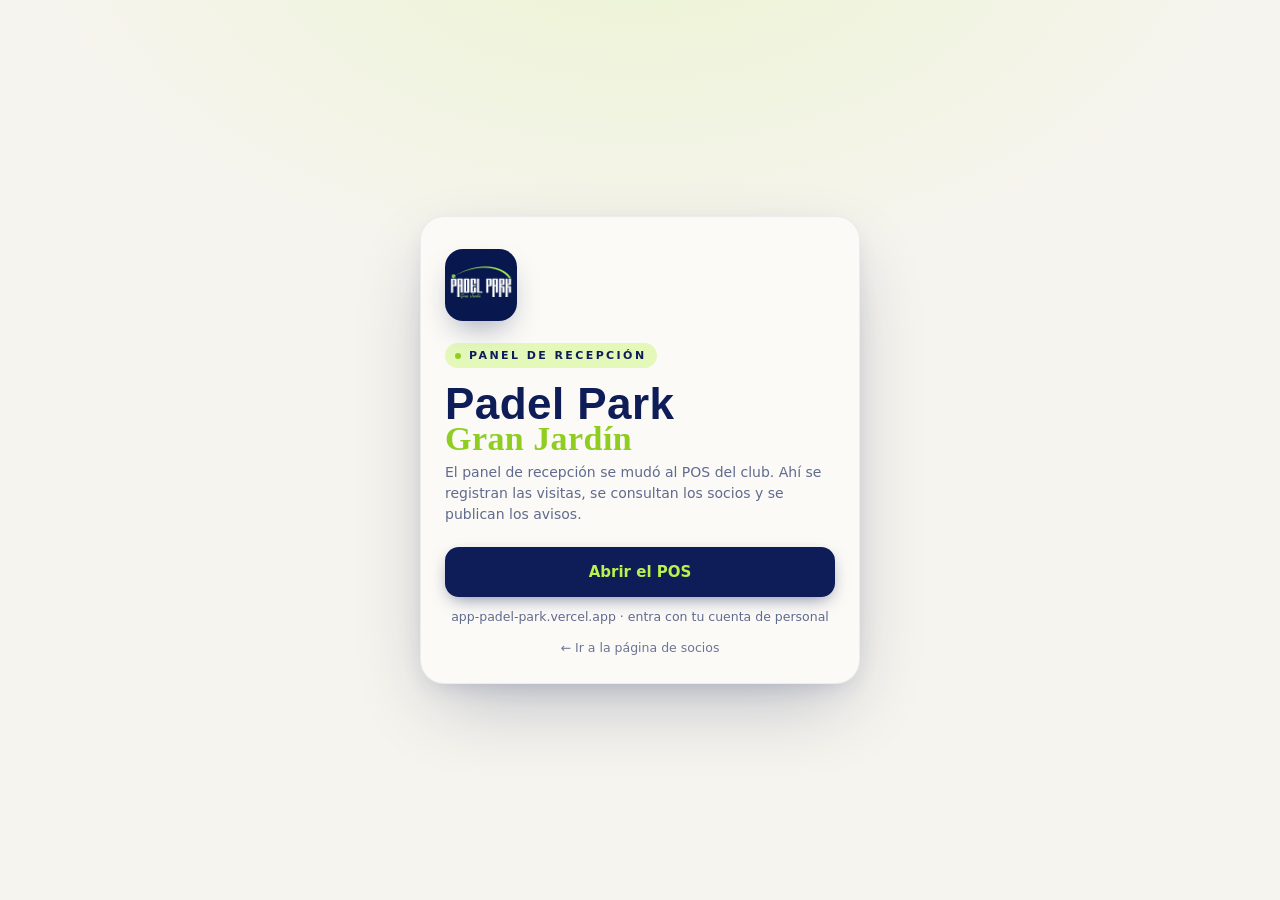
==== commit d320799f: "v3.7: el panel de recepción se apaga —todo lo que hacía lo hace el POS desde bfd4c98, comprobado fun" ====
--- a/Admin.html
+++ b/Admin.html
@@ -4,74 +4,103 @@
   <meta charset="UTF-8" />
   <meta name="viewport" content="width=device-width, initial-scale=1.0, viewport-fit=cover" />
   <title>Padel Park · Recepción</title>
-  <link rel="manifest" href="admin-manifest.json" />
   <meta name="theme-color" content="#0e1d57" />
-  <meta name="apple-mobile-web-app-capable" content="yes" />
-  <meta name="apple-mobile-web-app-status-bar-style" content="black-translucent" />
-  <meta name="apple-mobile-web-app-title" content="PP Recepción" />
-  <link rel="apple-touch-icon" href="icons/admin-180.png" />
+  <link rel="icon" href="icons/icon-192.png" />
+  <!-- El panel de recepción se apagó en la v3.7 (7 de octubre de 2026): todo lo que hacía lo hace
+       el POS. Esta página no carga Supabase ni ningún script, y no pide sesión: solo dice a dónde
+       se fue el panel. Los estilos son los de la app (styles.css) más los de la tarjeta de abajo. -->
   <link rel="stylesheet" href="styles.css" />
-  <link rel="stylesheet" href="admin.css" />
+  <style>
+    body {
+      background:
+        radial-gradient(1000px 600px at 50% -10%, rgba(184, 242, 74, 0.18), transparent 60%),
+        var(--cream);
+    }
+    .mudanza {
+      min-height: 100vh;
+      min-height: 100dvh;
+      display: flex;
+      padding: 16px;
+    }
+    .mudanza-card {
+      background: var(--paper);
+      border-radius: 24px;
+      padding: 32px 24px 28px;
+      max-width: 440px;
+      width: 100%;
+      margin: auto;
+      box-shadow:
+        0 30px 80px -20px rgba(14, 29, 87, 0.3),
+        0 8px 24px -8px rgba(14, 29, 87, 0.15);
+      border: 1px solid rgba(14, 29, 87, 0.06);
+    }
+    .mudanza-logo {
+      width: 72px; height: 72px;
+      border-radius: 18px;
+      overflow: hidden;
+      box-shadow: 0 14px 30px -10px rgba(14, 29, 87, 0.4);
+      margin-bottom: 22px;
+    }
+    .mudanza-logo img { width: 100%; height: 100%; object-fit: cover; display: block; }
+    .mudanza-eyebrow {
+      display: inline-flex;
+      align-items: center;
+      gap: 8px;
+      font-size: 11px;
+      letter-spacing: 0.22em;
+      text-transform: uppercase;
+      color: var(--navy);
+      background: rgba(184, 242, 74, 0.35);
+      padding: 6px 10px;
+      border-radius: 999px;
+      font-weight: 600;
+    }
+    .mudanza-eyebrow .dot { width: 6px; height: 6px; border-radius: 50%; background: var(--lime-deep); }
+    .mudanza-card h1 {
+      font-family: 'Bebas Neue', sans-serif;
+      font-size: 44px;
+      color: var(--navy);
+      margin: 14px 0 6px;
+      letter-spacing: 0.01em;
+      line-height: 1;
+    }
+    .mudanza-card h1 .script { color: var(--lime-deep); display: block; font-size: 34px; margin-top: -4px; }
+    .mudanza-card .lead {
+      font-size: 14px;
+      color: rgba(14, 29, 87, 0.65);
+      line-height: 1.5;
+      margin: 6px 0 22px;
+    }
+    .mudanza-card .btn { width: 100%; text-decoration: none; }
+    .mudanza-card .nota {
+      font-size: 12.5px;
+      color: rgba(14, 29, 87, 0.65);
+      margin: 12px 0 0;
+      text-align: center;
+    }
+    .back-link {
+      display: block;
+      text-align: center;
+      margin-top: 16px;
+      font-size: 12.5px;
+      color: rgba(14, 29, 87, 0.6);
+      text-decoration: none;
+      font-weight: 500;
+    }
+    .back-link:hover { color: var(--navy); }
+  </style>
 </head>
-<body class="admin-body-bg">
-  <div id="root"></div>
-
-  <script>
-    window.addEventListener('error', e => {
-      if (e.message && e.message.includes('ResizeObserver loop')) {
-        e.stopImmediatePropagation();
-        e.preventDefault();
-      }
-    });
-  </script>
-
-  <!-- React -->
-  <script src="https://unpkg.com/react@18.3.1/umd/react.development.js" integrity="sha384-hD6/rw4ppMLGNu3tX5cjIb+uRZ7UkRJ6BPkLpg4hAu/6onKUg4lLsHAs9EBPT82L" crossorigin="anonymous"></script>
-  <script src="https://unpkg.com/react-dom@18.3.1/umd/react-dom.development.js" integrity="sha384-u6aeetuaXnQ38mYT8rp6sbXaQe3NL9t+IBXmnYxwkUI2Hw4bsp2Wvmx4yRQF1uAm" crossorigin="anonymous"></script>
-  <script src="https://unpkg.com/@babel/standalone@7.29.0/babel.min.js" integrity="sha384-m08KidiNqLdpJqLq95G/LEi8Qvjl/xUYll3QILypMoQ65QorJ9Lvtp2RXYGBFj1y" crossorigin="anonymous"></script>
-
-  <!-- QR decoder -->
-  <script src="https://unpkg.com/jsqr@1.4.0/dist/jsQR.js"></script>
-
-  <!-- Config + API -->
-  <script src="config.js"></script>
-  <script src="api.js"></script>
-
-  <!-- Supabase -->
-  <script src="https://cdn.jsdelivr.net/npm/@supabase/supabase-js@2/dist/umd/supabase.min.js"></script>
-  <script src="supabase-client.js"></script>
-
-  <!-- Tournament scheduling + WhatsApp helpers -->
-  <script src="tournament-logic.js"></script>
-  <script src="whatsapp.js"></script>
-
-  <!-- App -->
-  <script type="text/babel" src="admin.jsx"></script>
-
-  <script>
-    if ('serviceWorker' in navigator) {
-      navigator.serviceWorker.register('./sw.js').then(reg => {
-        reg.addEventListener('updatefound', () => {
-          const sw = reg.installing;
-          sw.addEventListener('statechange', () => {
-            if (sw.state === 'installed' && navigator.serviceWorker.controller) {
-              navigator.serviceWorker.controller.postMessage({ type: 'SKIP_WAITING' });
-              window.location.reload();
-            }
-          });
-        });
-        // An installed PWA usually resumes a suspended session instead of
-        // doing a fresh navigation, so it never notices new deploys on its
-        // own — actively re-check whenever the app comes back to front.
-        const checkForUpdate = () => reg.update().catch(() => {});
-        document.addEventListener('visibilitychange', () => {
-          if (document.visibilityState === 'visible') checkForUpdate();
-        });
-        window.addEventListener('focus', checkForUpdate);
-        window.addEventListener('pageshow', checkForUpdate);
-        checkForUpdate();
-      });
-    }
-  </script>
+<body>
+  <main class="mudanza">
+    <div class="mudanza-card">
+      <div class="mudanza-logo"><img src="assets/logo-navy.jpg" alt="Padel Park" /></div>
+      <div class="mudanza-eyebrow"><span class="dot"></span>Panel de Recepción</div>
+      <h1>Padel Park <span class="script">Gran Jardín</span></h1>
+      <p class="lead">El panel de recepción se mudó al POS del club. Ahí se registran las visitas, se consultan los socios y se publican los avisos.</p>
+      <a class="btn btn-primary" href="https://app-padel-park.vercel.app">Abrir el POS</a>
+      <p class="nota">app-padel-park.vercel.app · entra con tu cuenta de personal</p>
+      <a href="Landing Page.html" class="back-link">← Ir a la página de socios</a>
+    </div>
+  </main>
 </body>
 </html>
--- a/styles.css
+++ b/styles.css
@@ -50,7 +50,8 @@
   width: 100%;
   max-width: 440px;
   background: var(--paper);
-  min-height: 100vh;
+  height: 100vh;
+  height: 100dvh;
   position: relative;
   overflow: hidden;
   display: flex;
@@ -1478,130 +1479,6 @@
   padding: 2px 0;
 }
 
-/* ── Member panel (admin.jsx) ─────────────────────────────── */
-.member-panel {
-  padding: 20px 20px 8px;
-  display: flex;
-  flex-direction: column;
-  align-items: center;
-  gap: 10px;
-  text-align: center;
-}
-.mp-avatar {
-  width: 60px;
-  height: 60px;
-  border-radius: 50%;
-  background: var(--navy);
-  color: var(--lime);
-  font-family: 'Bebas Neue', sans-serif;
-  font-size: 24px;
-  display: flex;
-  align-items: center;
-  justify-content: center;
-  border: 2px solid rgba(184,242,74,0.35);
-}
-.mp-name {
-  font-size: 20px;
-  font-weight: 700;
-  color: var(--navy-ink);
-  line-height: 1.2;
-}
-.mp-meta {
-  font-size: 12px;
-  color: rgba(14,29,87,0.45);
-}
-.mp-visits-block {
-  background: var(--navy-ink);
-  border-radius: 14px;
-  padding: 14px 16px 10px;
-  width: 100%;
-  text-align: center;
-}
-.mp-visits-n {
-  font-family: 'Bebas Neue', sans-serif;
-  font-size: 48px;
-  color: var(--lime);
-  line-height: 1;
-}
-.mp-visits-label {
-  font-size: 11px;
-  color: rgba(255,255,255,0.4);
-  text-transform: uppercase;
-  letter-spacing: .07em;
-  margin-bottom: 10px;
-}
-.mp-cycle {
-  display: flex;
-  justify-content: center;
-  gap: 7px;
-  margin-bottom: 4px;
-}
-.cycle-dot {
-  width: 20px;
-  height: 20px;
-  border-radius: 50%;
-  background: rgba(255,255,255,0.08);
-  border: 1.5px solid rgba(255,255,255,0.15);
-  position: relative;
-}
-.cycle-dot.filled   { background: var(--lime); border-color: var(--lime); }
-.cycle-dot.mark-silver::after { content:'S'; position:absolute; bottom:-16px; left:50%; transform:translateX(-50%); font-size:9px; color:#7ac; }
-.cycle-dot.mark-free::after   { content:'G'; position:absolute; bottom:-16px; left:50%; transform:translateX(-50%); font-size:9px; color:var(--lime); }
-.mp-cycle-legend {
-  display: flex;
-  justify-content: center;
-  gap: 14px;
-  margin-top: 18px;
-  font-size: 10px;
-  color: rgba(255,255,255,0.35);
-}
-.mp-cycle-legend span { display:flex; align-items:center; gap:4px; }
-.cd-silver { display:inline-block; width:8px; height:8px; border-radius:50%; background:#7ac; }
-.cd-free   { display:inline-block; width:8px; height:8px; border-radius:50%; background:var(--lime); }
-.mp-promo {
-  width: 100%;
-  border-radius: 10px;
-  padding: 10px 14px;
-  font-size: 13px;
-  font-weight: 500;
-  display: flex;
-  align-items: center;
-  gap: 8px;
-}
-.mp-court-tag {
-  font-size: 11px;
-  font-weight: 700;
-  color: rgba(14,29,87,0.45);
-  text-transform: uppercase;
-  letter-spacing: .08em;
-}
-.mp-lookup {
-  display: flex;
-  flex-direction: column;
-  align-items: center;
-  justify-content: center;
-  gap: 14px;
-  padding: 60px 20px;
-  color: rgba(14,29,87,0.5);
-  font-size: 14px;
-}
-.mp-spinner {
-  width: 36px; height: 36px;
-  border: 3px solid rgba(14,29,87,0.1);
-  border-top-color: var(--navy);
-  border-radius: 50%;
-  animation: spin 0.8s linear infinite;
-}
-@keyframes spin { to { transform: rotate(360deg); } }
-.sr-next {
-  font-size: 13px;
-  color: rgba(14,29,87,0.5);
-  background: rgba(14,29,87,0.06);
-  border-radius: 8px;
-  padding: 8px 14px;
-  margin: 4px 0;
-}
-
 /* Auth error messages */
 .field-error {
   color: #e05555;
